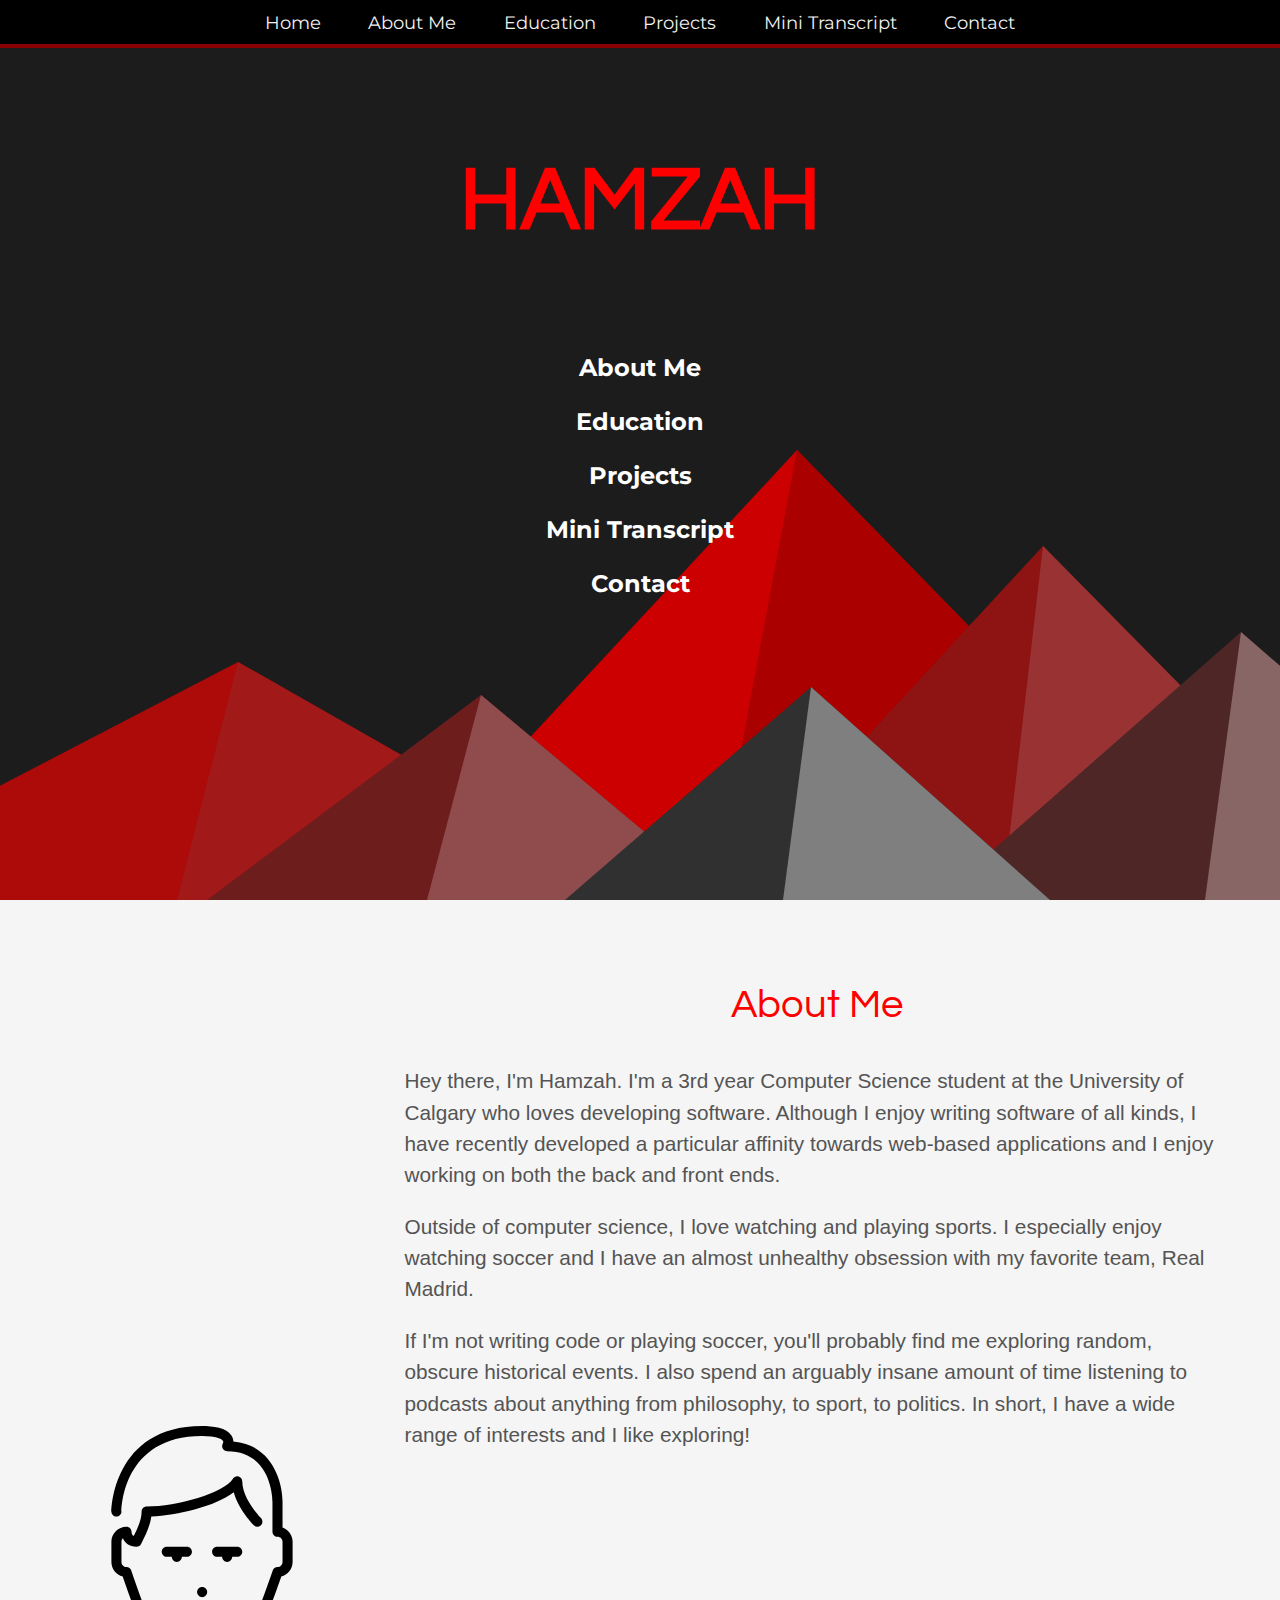
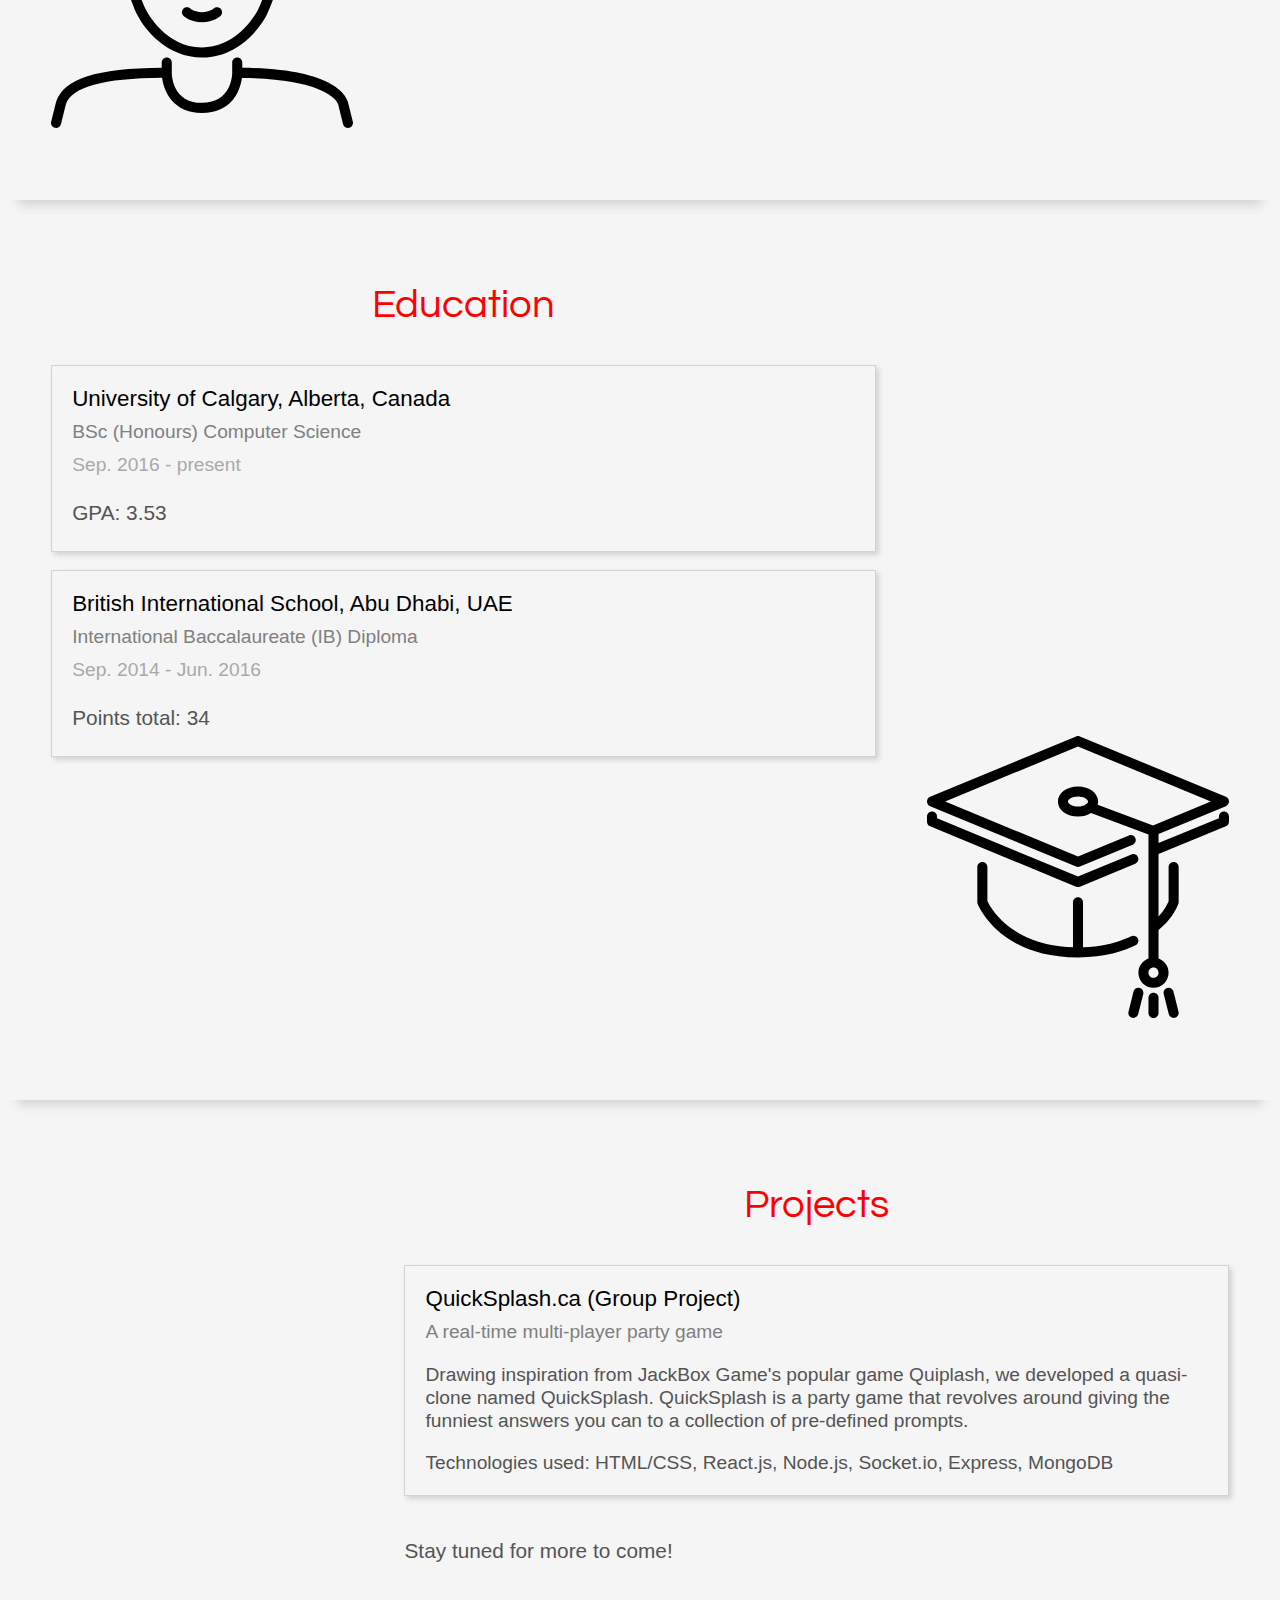
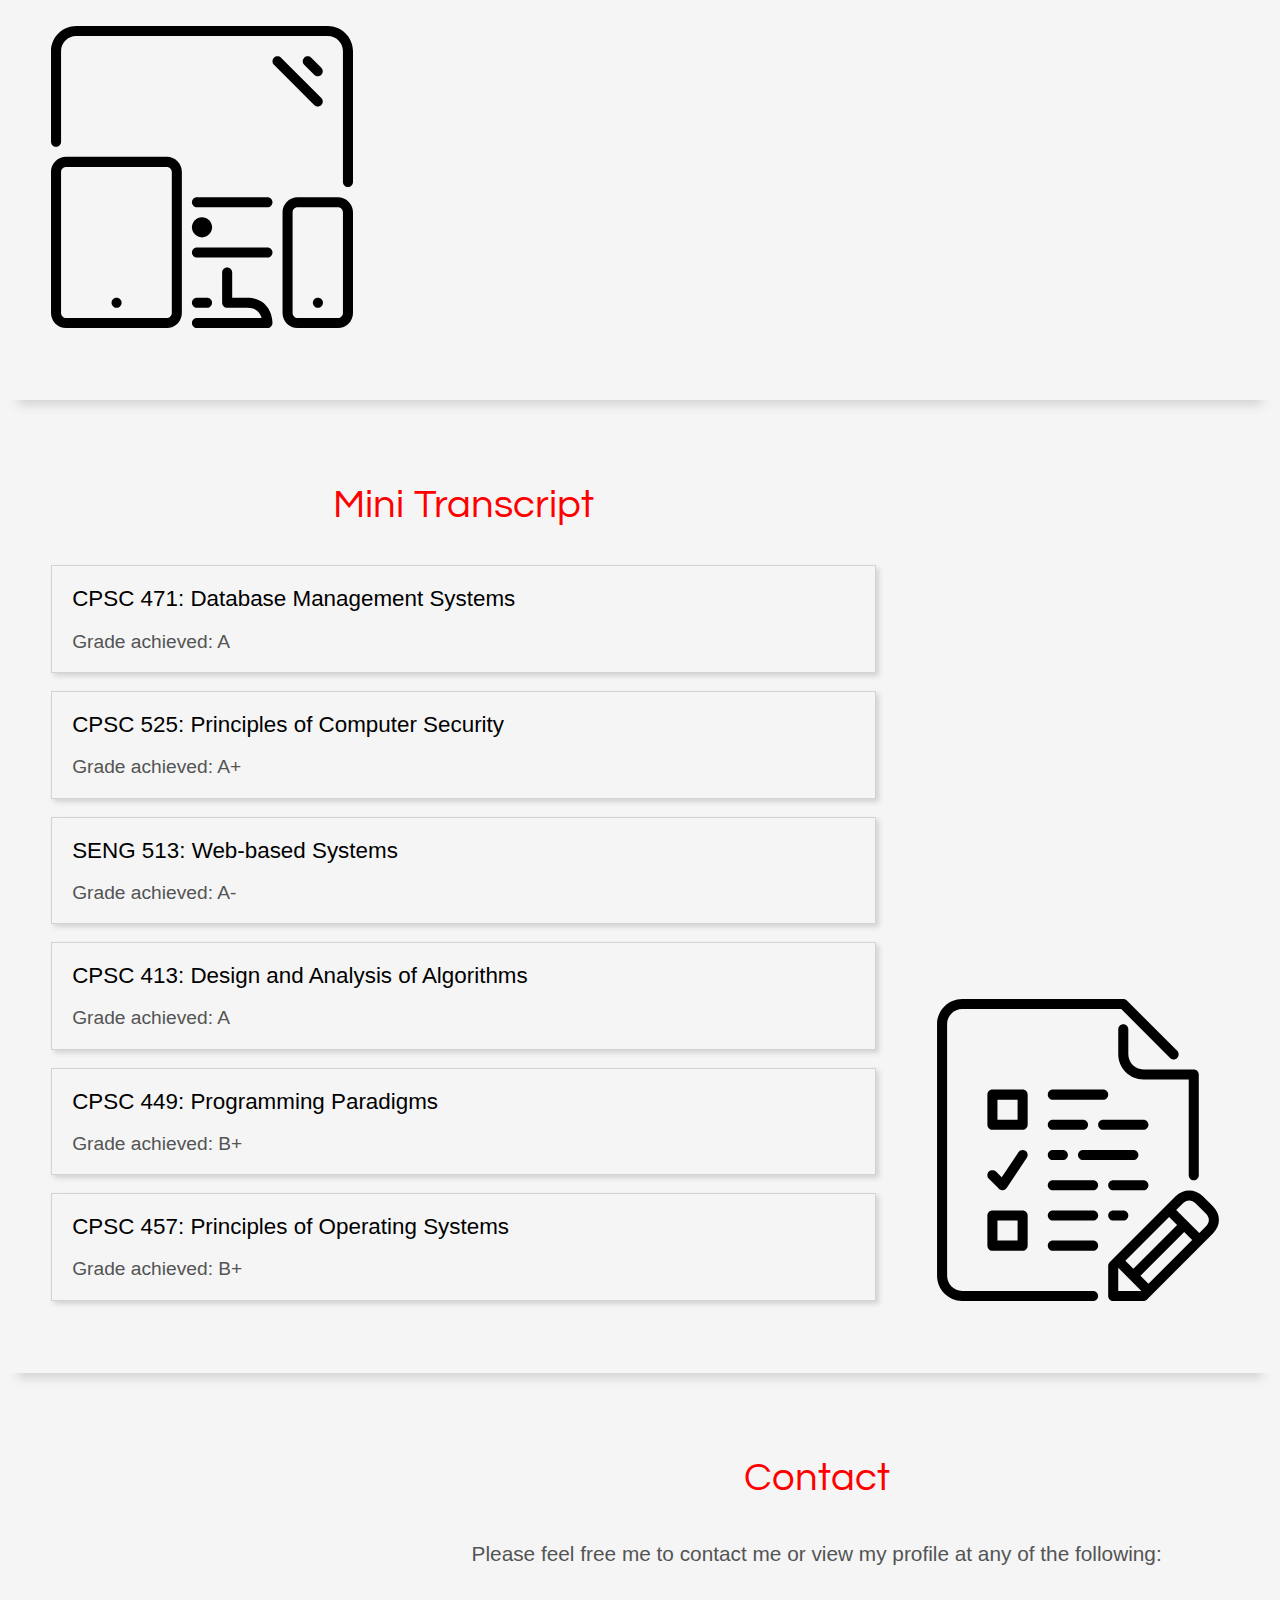
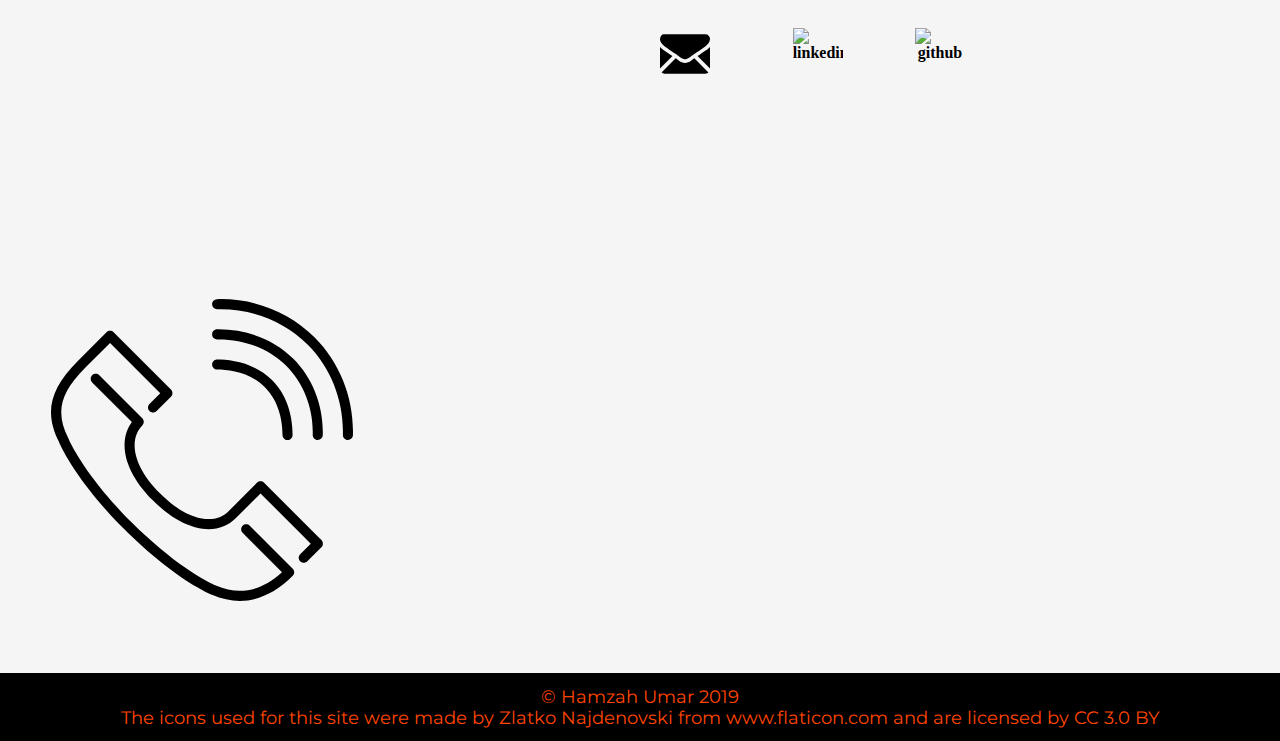
==== index.html @ dbc78250 "-" ====
<!DOCTYPE html>
<html lang="en">

<head>
    <title>Hamzah</title>
    <link rel="shortcut icon" type="image/x-icon" href="assets/images/favicon.ico">
    <link rel="stylesheet" href="styles/main.css">
    <link rel="stylesheet" href="https://cdnjs.cloudflare.com/ajax/libs/font-awesome/4.7.0/css/font-awesome.min.css">
    <script src="https://ajax.googleapis.com/ajax/libs/jquery/3.4.0/jquery.min.js"></script>
    <link href="https://fonts.googleapis.com/css?family=Questrial&display=swap" rel="stylesheet">
    <link href="https://fonts.googleapis.com/css?family=Montserrat&display=swap" rel="stylesheet">
    <meta name="viewport" content="width=device-width, initial-scale=1">
</head>

<body>
    <div id="navbar-container">
        <div class="navbar" id="main-navbar">
            <a href="#home">Home</a>
            <a href="#about">About Me</a>
            <a href="#education">Education</a>
            <a href="#projects">Projects</a>
            <a href="#transcript">Mini Transcript</a>
            <a href="#contact">Contact</a>
            <a href="javascript:void(0);" id="burgerIcon" onclick="expandNavbar('main-navbar')">
                <i class="fa fa-bars"></i>
            </a>
        </div>
    </div>
    <script>
        function expandNavbar(aNavbar) {
            let x = document.getElementById(aNavbar);
            if (x.className === "navbar") {
                x.className += " responsive";
            }
            else {
                x.className = "navbar";
            }
        }
    </script>
    <div id="home">
        <div id="homeItems">
            <h1>HAMZAH</h1>
            <div id="menu">
                <a href="#about">About Me</a>
                <a href="#education">Education</a>
                <a href="#projects">Projects</a>
                <a href="#transcript">Mini Transcript</a>
                <a href="#contact">Contact</a>
            </div>
        </div>
    </div>
    <div id="main">
        <div class="row even" id="about">
            <div class="row-object image" id="about-image">
                <img src="assets/images/about.svg" alt="about">
            </div>
            <div class="row-object right">
                <h2>About Me</h2>
                <p>Hey there, I'm Hamzah. I'm a 3rd year Computer Science student at the University of Calgary who loves
                    developing software. Although I enjoy writing software of all kinds, I have recently developed a
                    particular affinity towards web-based applications and I enjoy working on both the back and front
                    ends.
                </p>
                <p>
                    Outside of computer science, I love watching and playing sports. I especially enjoy watching soccer
                    and I have an almost unhealthy obsession with my favorite team, Real Madrid.
                </p>
                <p>
                    If I'm not writing code or playing soccer, you'll probably find me exploring random, obscure
                    historical events. I also spend an arguably insane amount of time listening to podcasts about
                    anything from philosophy, to sport, to politics. In short, I have a wide range of interests and I
                    like exploring!
                </p>
            </div>
        </div>
        <div class="row odd" id="education">
            <div class="row-object left">
                <h2>Education</h2>
                <div class="box">
                    <h3>University of Calgary, Alberta, Canada</h3>
                    <h4>BSc (Honours) Computer Science</h4>
                    <h5>Sep. 2016 - present</h5>
                    <p>
                        GPA: 3.53
                    </p>
                </div>
                <br>
                <div class="box">
                    <h3>British International School, Abu Dhabi, UAE</h3>
                    <h4>International Baccalaureate (IB) Diploma</h4>
                    <h5>Sep. 2014 - Jun. 2016</h5>
                    <p>
                        Points total: 34
                    </p>
                </div>
            </div>
            <div class="row-object image" id="education-image">
                <img src="assets/images/education.svg" alt="education">
            </div>
        </div>
        <div class="row even" id="projects">
            <div class="row-object image" id="projects-image">
                <img src="assets/images/projects.svg" alt="projects">
            </div>
            <div class="row-object right">
                <h2>Projects</h2>
                <div class="box">
                    <h3><a href="http://www.quicksplash.ca" target="_blank">QuickSplash.ca</a> (Group Project)</h3>
                    <h4>A real-time multi-player party game</h4>
                    <p>
                        Drawing inspiration from JackBox Game's popular game Quiplash, we developed a quasi-clone
                        named QuickSplash. QuickSplash is a party game that revolves around giving the funniest
                        answers you can to a collection of pre-defined prompts.
                    </p>
                    <p>
                        Technologies used: HTML/CSS, React.js, Node.js, Socket.io, Express, MongoDB
                    </p>
                </div>
                <br>
                <p>Stay tuned for more to come!</p>
            </div>
        </div>
        <div class="row odd" id="transcript">
            <div class="row-object left">
                <h2>Mini Transcript</h2>
                <div class="box">
                    <h3>CPSC 471: Database Management Systems</h3>
                    <p>Grade achieved: A</p>
                </div>
                <br>
                <div class="box">
                    <h3>CPSC 525: Principles of Computer Security</h3>
                    <p>Grade achieved: A+</p>
                </div>
                <br>
                <div class="box">
                    <h3>SENG 513: Web-based Systems</h3>
                    <p>Grade achieved: A-</p>
                </div>
                <br>
                <div class="box">
                    <h3>CPSC 413: Design and Analysis of Algorithms</h3>
                    <p>Grade achieved: A</p>
                </div>
                <br>
                <div class="box">
                    <h3>CPSC 449: Programming Paradigms</h3>
                    <p>Grade achieved: B+</p>
                </div>
                <br>
                <div class="box">
                    <h3>CPSC 457: Principles of Operating Systems</h3>
                    <p>Grade achieved: B+</p>
                </div>
            </div>
            <div class="row-object image" id="courses-image">
                <img src="assets/images/courses.svg" alt="courses">
            </div>
        </div>
        <div class="row even" id="contact">
            <div class="row-object image" id="contact-image">
                <img src="assets/images/contact.svg" alt="contact">
            </div>
            <div class="row-object right">
                <h2>Contact</h2>
                <p style="text-align: center">
                    Please feel free me to contact me or view my profile at any of the following:
                </p>
                <br>
                <table>
                    <tr>
                        <th>
                            <a href="mailto:hamzah.umar@ucalgary.ca" target="_blank">
                                <img style="top:18px;" src="assets/images/email-icon.svg" alt="email">
                            </a>
                        </th>
                        <th>
                            <a href="https://www.linkedin.com/in/hamzah-umar-68b738188" target="_blank">
                                <img style="left:5px;" src="assets/images/linkedin-icon.svg" alt="linkedin">
                            </a>
                        </th>
                        <th>
                            <a href="https://github.com/hamzahumar" target="_blank">
                                <img src="assets/images/github-icon.svg" alt="github">
                            </a>
                        </th>
                    </tr>
                </table>
            </div>
        </div>
    </div>
    <div id="footer">
        &copy Hamzah Umar 2019
        <div>
            The icons used for this site were made by <a href="https://www.flaticon.com/authors/zlatko-najdenovski" target="_blank">Zlatko Najdenovski</a>
            from <a href="https://www.flaticon.com/" target="_blank">www.flaticon.com</a>
            and are licensed by <a href="http://creativecommons.org/licenses/by/3.0/" target="_blank">CC 3.0 BY</a></div>
    </div>
</body>

</html>
---- styles/main.css ----
* {
    -moz-box-sizing: border-box;
    -webkit-box-sizing: border-box;
    box-sizing: border-box;
}

html {
    scroll-behavior: smooth;
}

body {
    margin: 0 auto;
    background-color: whitesmoke;
}

h1 {
    color: red;
    text-align: center;
    font: 5.5em Questrial;
    font-weight: bold;
    padding-bottom: 4vh;
}

h2 {
    color: red;
    text-align: center;
    font: 2.5em Questrial;
    line-height: 0;
    padding-bottom: 3vh;
}

h3 {
    font: 1.4em Arial;
    margin-bottom: 1vh;
    margin-top: 0;
}

h4 {
    color: gray;
    font: 1.2em Arial;
    margin-bottom: 1.2vh;
    margin-top: 0;
}

h5 {
    color: darkgray;
    font: 1.2em Arial;
    margin-bottom: 1vh;
    margin-top: 0;
}

p {
    text-align: left;
    font: 1.3em Arial;
    color: #545454;
    line-height: 1.5;
}

li {
    text-align: left;
    font: 1.15em Trebuchet MS;
    line-height: 5vh;
}

a {
    text-decoration: none;
    color: inherit;
}

.quote {
    color: #888888;
    font-family: Times New Roman, Times, serif;
    font-style: italic;
    text-align: center;
    font-size: 2em;
}

#navbar-container {
    position: fixed;
    top: 0;
    text-align: center;
    background-color: black;
    border-bottom: 0.3em solid darkred;
    width: 100%;
}

.navbar {
    background-color: black;
    color: whitesmoke;
    overflow: hidden;
}

.navbar a {
    display: inline-block;
    color: #f2f2f2;
    font: 1.1em Montserrat;
    text-align: center;
    padding: 1.3vh 1.7vw;
    text-decoration: none;
}

.navbar a:hover {
    color: orangered;
}

.navbar #burgerIcon {
    display: none;
}

#main {
    margin: 0 auto;
    max-width: 1500px;
    display: flex;
    flex-flow: column;
}

.row {
    min-height: 100vh;
    display: flex;
    flex-flow: row;
    padding: 8vh 4vw 8vh 4vw;
}

.row:not(:last-child) {
    box-shadow: 0 23px 10px -18px lightgray;
}

#home {
    background-image: url(../assets/images/background.svg);
    background-attachment: fixed;
    background-position: center;
    background-repeat: no-repeat;
    background-size: cover;
    padding: 0 4vw 6.3vh 4vw;
    min-height: 100vh;
    display: flex;
    flex-direction: column;
    justify-content: center;
}

#homeItems {
    padding-bottom: 15vh;
}

#home a {
    font: 1.5em Montserrat;
    font-weight: bold;
    line-height: 6vh;
    color: white;
    display: table;
    margin: 0 auto;
}

#home a:hover {
    color: darkred;
}

#contact .right img {
    display: inline-block;
    position: relative;
    top: 15px;
    height: 50px;
    width: 50px;
    margin-right: 8px;
}

#contact .right img:hover {
    filter: invert(0.6) sepia(4) saturate(17000%) hue-rotate(0deg) opacity(100%);
}

#contact table {
    text-align: center;
    margin: 0 auto;
    width: 30vw;
    min-width: 300px;
    max-width: 400px;
}

#contact {
    text-align: center;
}

.left {
    flex: 1 1 70%;
    /*padding-right: 4vw;*/
    /*background: rgba(200, 0 , 0, 0.2);*/
}

.right {
    flex: 1 1 70%;
    /*padding-left: 4vw;*/
    /*background: rgba(200, 0 , 0, 0.3);*/
}

.image {
    flex: 1 1 30%;
    /*padding-top: 47.5vh;*/
    display: flex;
    flex-direction: column;
    justify-content: flex-end;
    /*background: rgba(200, 0 , 0, 0.4);*/
}

.image img {
    max-height: 36vh;
    min-height: 50px;
}

.even .image {
    padding-right: 4vw;
}

.odd .image {
    padding-left: 4vw;
}

.box {
    padding: 20px 20px 2px 20px;
    border: 1px solid lightgray;
    box-shadow: 3px 3px 5px lightgray;
}

#transcript .box p {
    font-size: 1.2em;
    line-height: 1;
}

#projects .box p {
    font-size: 1.2em;
    line-height: 1.2;
}

.box a:hover {
    color: red;
}

#footer {
    background-color: black;
    margin: 0 auto;
    padding: 13px;
    color: orangered;
    font: 1.1em Montserrat;
    text-align: center;
}

#footer a {
    color: orangered;
}

#footer a:hover{
    color: white;
}

/*MOBILE RESPONSIVENESS*/
@media all and (max-width: 960px) {

    #navbar-container {
        text-align: unset;
    }

    .navbar {
        overflow: hidden;
    }

    .navbar a {
        padding-left: 3vw;
        padding-right: 3vw;
    }

    .navbar a:not(:first-child) {
        display: none;
    }

    .navbar a#burgerIcon {
        float: right;
        display: block;
    }

    .navbar.responsive {
        width: 100%;
        opacity: 0.85;
        position: fixed;
        top: 0;
        border-bottom: 0.3em solid darkred;
    }

    .navbar.responsive a#burgerIcon {
        position: absolute;
        right: 0;
        top: 0;
    }

    .navbar.responsive a {
        float: none;
        display: block;
        text-align: left;
    }

    .row {
        display: flex;
        flex-flow: column;
    }

    .left {
        order: 2;
        padding: 0;
    }

    .right {
        order: 2;
        padding: 0;
    }

    .image {
        order: 1;
        padding: 0;
        max-height: 9vh;
    }

    .even .image {
        padding-right: 0;
    }

    .odd .image {
        padding-left: 0;
    }

    .image img {
        max-height: 10vh;
    }

}

@media all and (max-width: 450px) {

    h1 {
        color: #FF3B3F;
        text-align: center;
        font: 4em Helvetica;
        font-weight: bold;
    }

}
/* */

/*BIGGER COMPUTER SCREEN RESPONSIVENESS*/
@media all and (min-width: 2304px) {

    #main {
        max-width: 1800px;
    }

}

@media all and (min-width: 2560px) {

    #main {
        max-width: 2000px;
    }

}

@media all and (min-width: 2880px) {

    #main {
        max-width: 2250px;
    }

}

@media all and (min-width: 3000px) {

    #main {
        max-width: 2344px;
    }

}

@media all and (min-width: 3200px) {

    #main {
        max-width: 2500px;
    }

}

@media all and (min-width: 3840px) {

    #main {
        max-width: 3000px;
    }

}
/* */
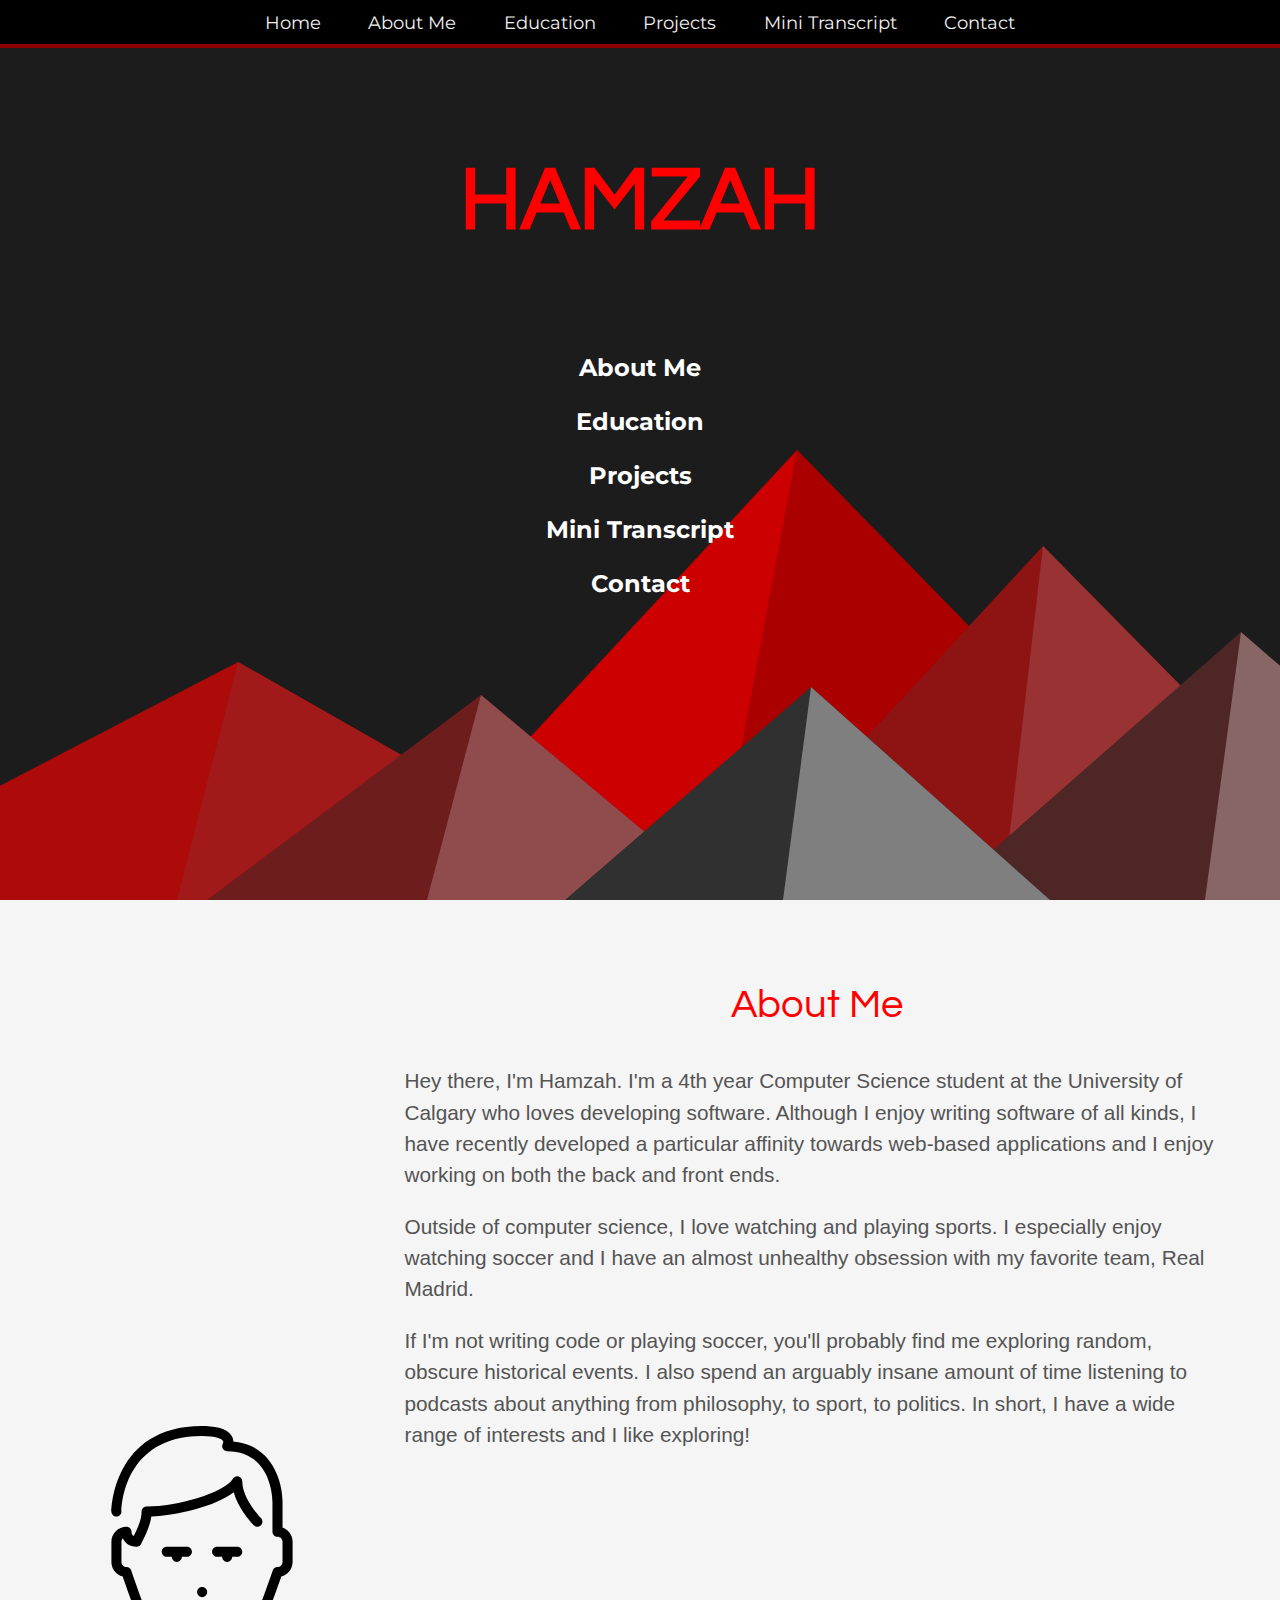
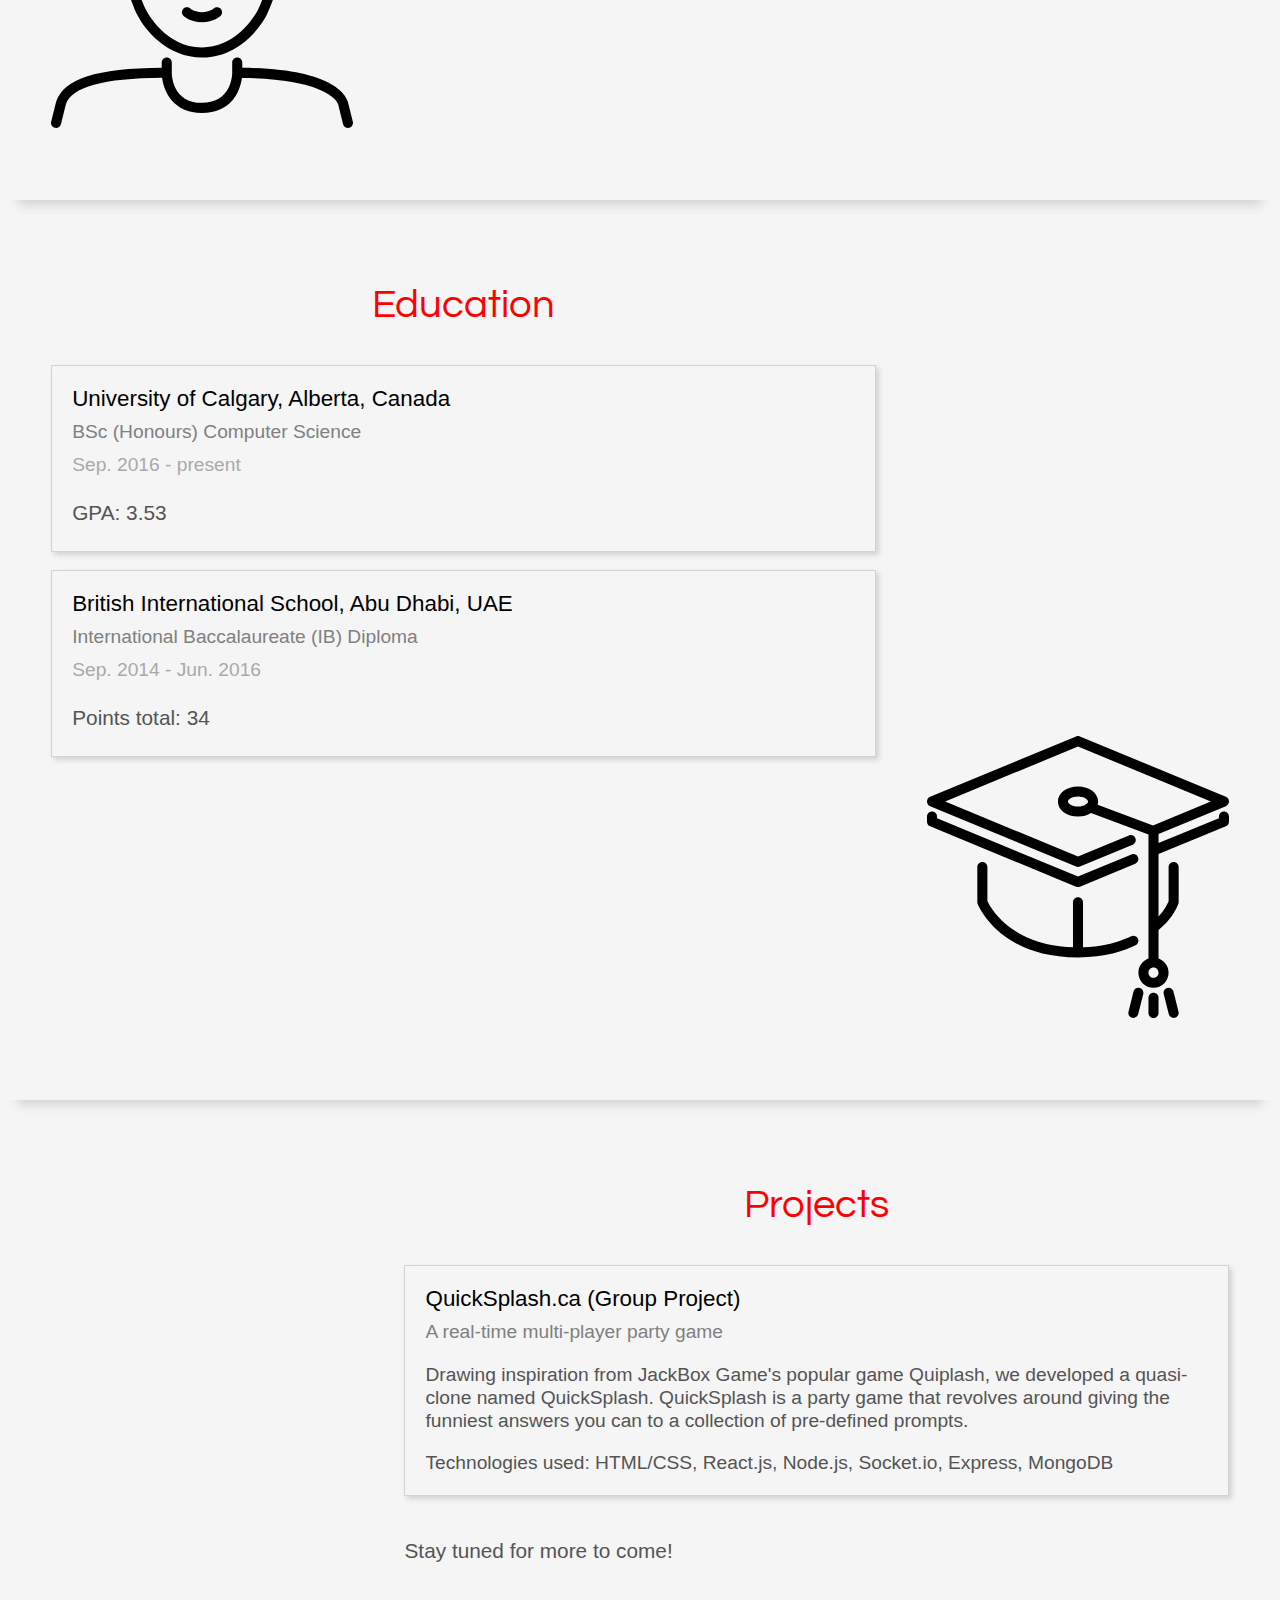
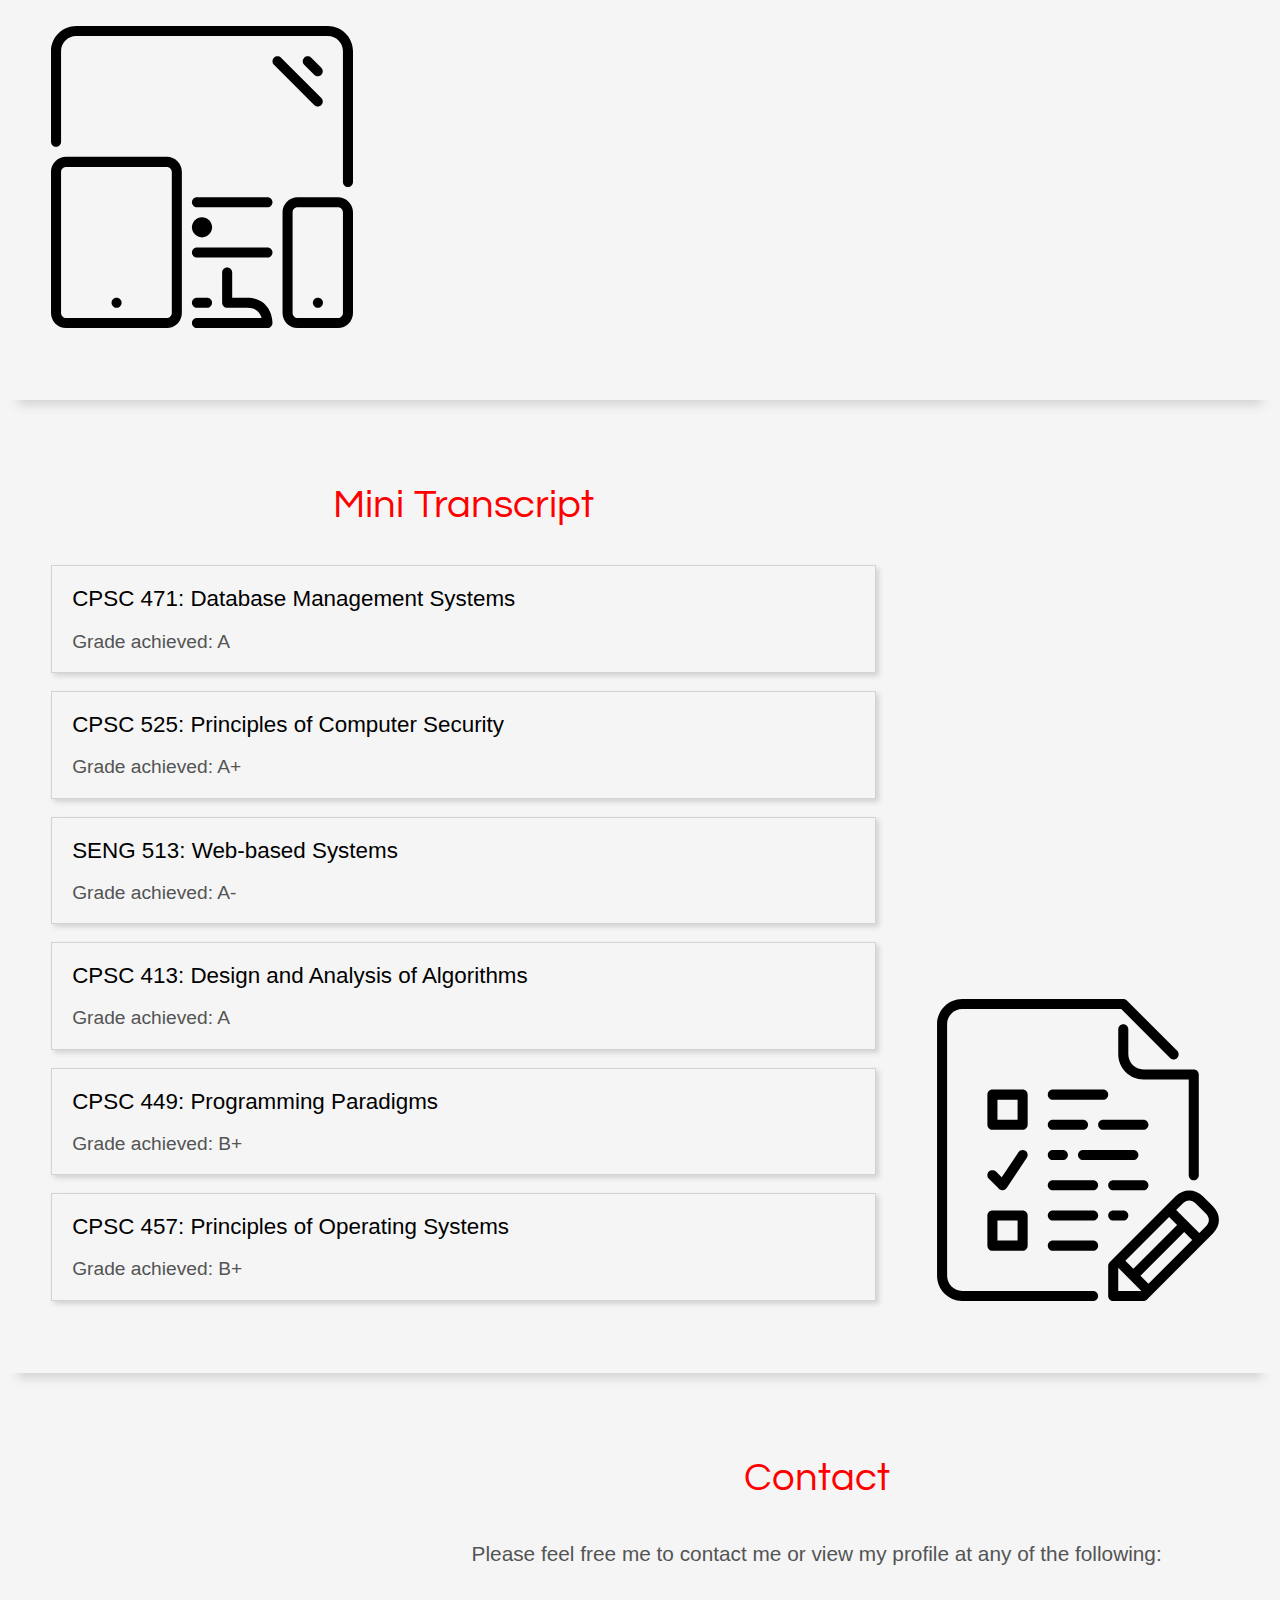
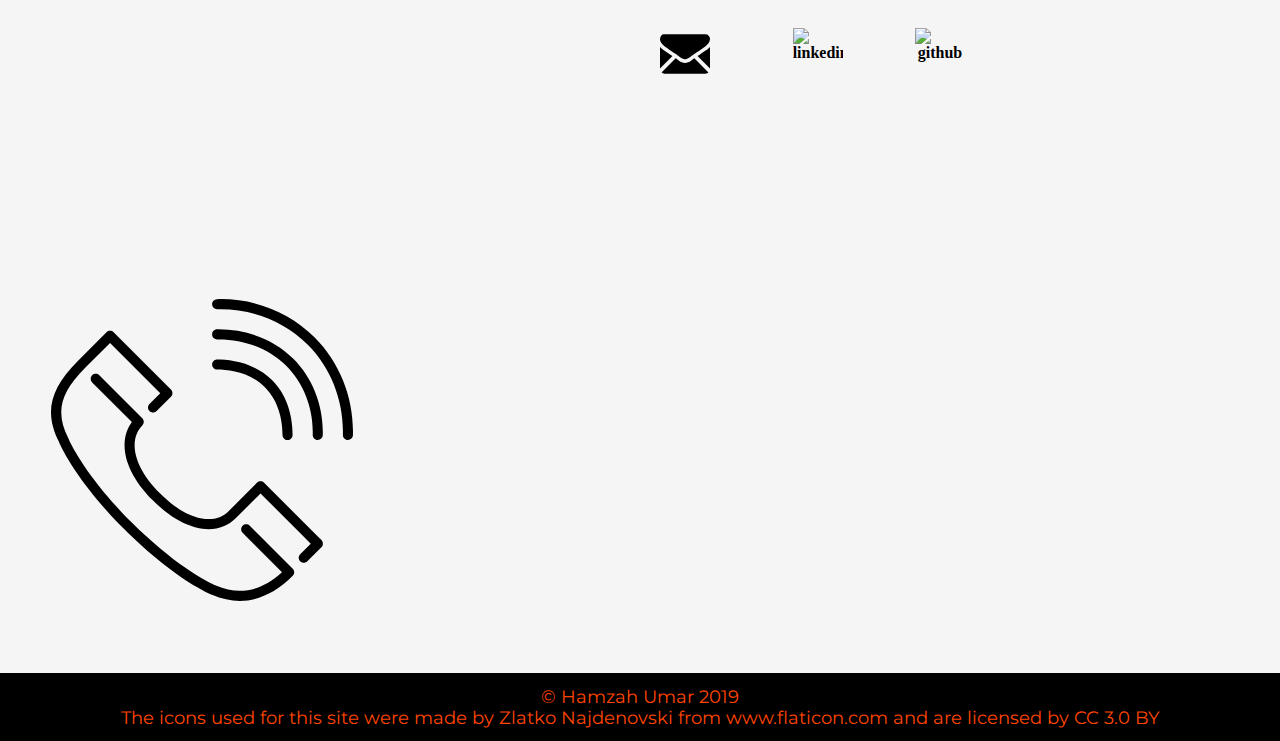
==== commit c2ef320a: "Updated current year of degree" ====
--- a/index.html
+++ b/index.html
@@ -56,7 +56,7 @@
             </div>
             <div class="row-object right">
                 <h2>About Me</h2>
-                <p>Hey there, I'm Hamzah. I'm a 3rd year Computer Science student at the University of Calgary who loves
+                <p>Hey there, I'm Hamzah. I'm a 4th year Computer Science student at the University of Calgary who loves
                     developing software. Although I enjoy writing software of all kinds, I have recently developed a
                     particular affinity towards web-based applications and I enjoy working on both the back and front
                     ends.
@@ -180,7 +180,7 @@
                             </a>
                         </th>
                         <th>
-                            <a href="https://github.com/hamzahumar" target="_blank">
+                            <a href="https://github.com/HamzahX" target="_blank">
                                 <img src="assets/images/github-icon.svg" alt="github">
                             </a>
                         </th>
@@ -198,4 +198,4 @@
     </div>
 </body>
 
-</html>+</html>
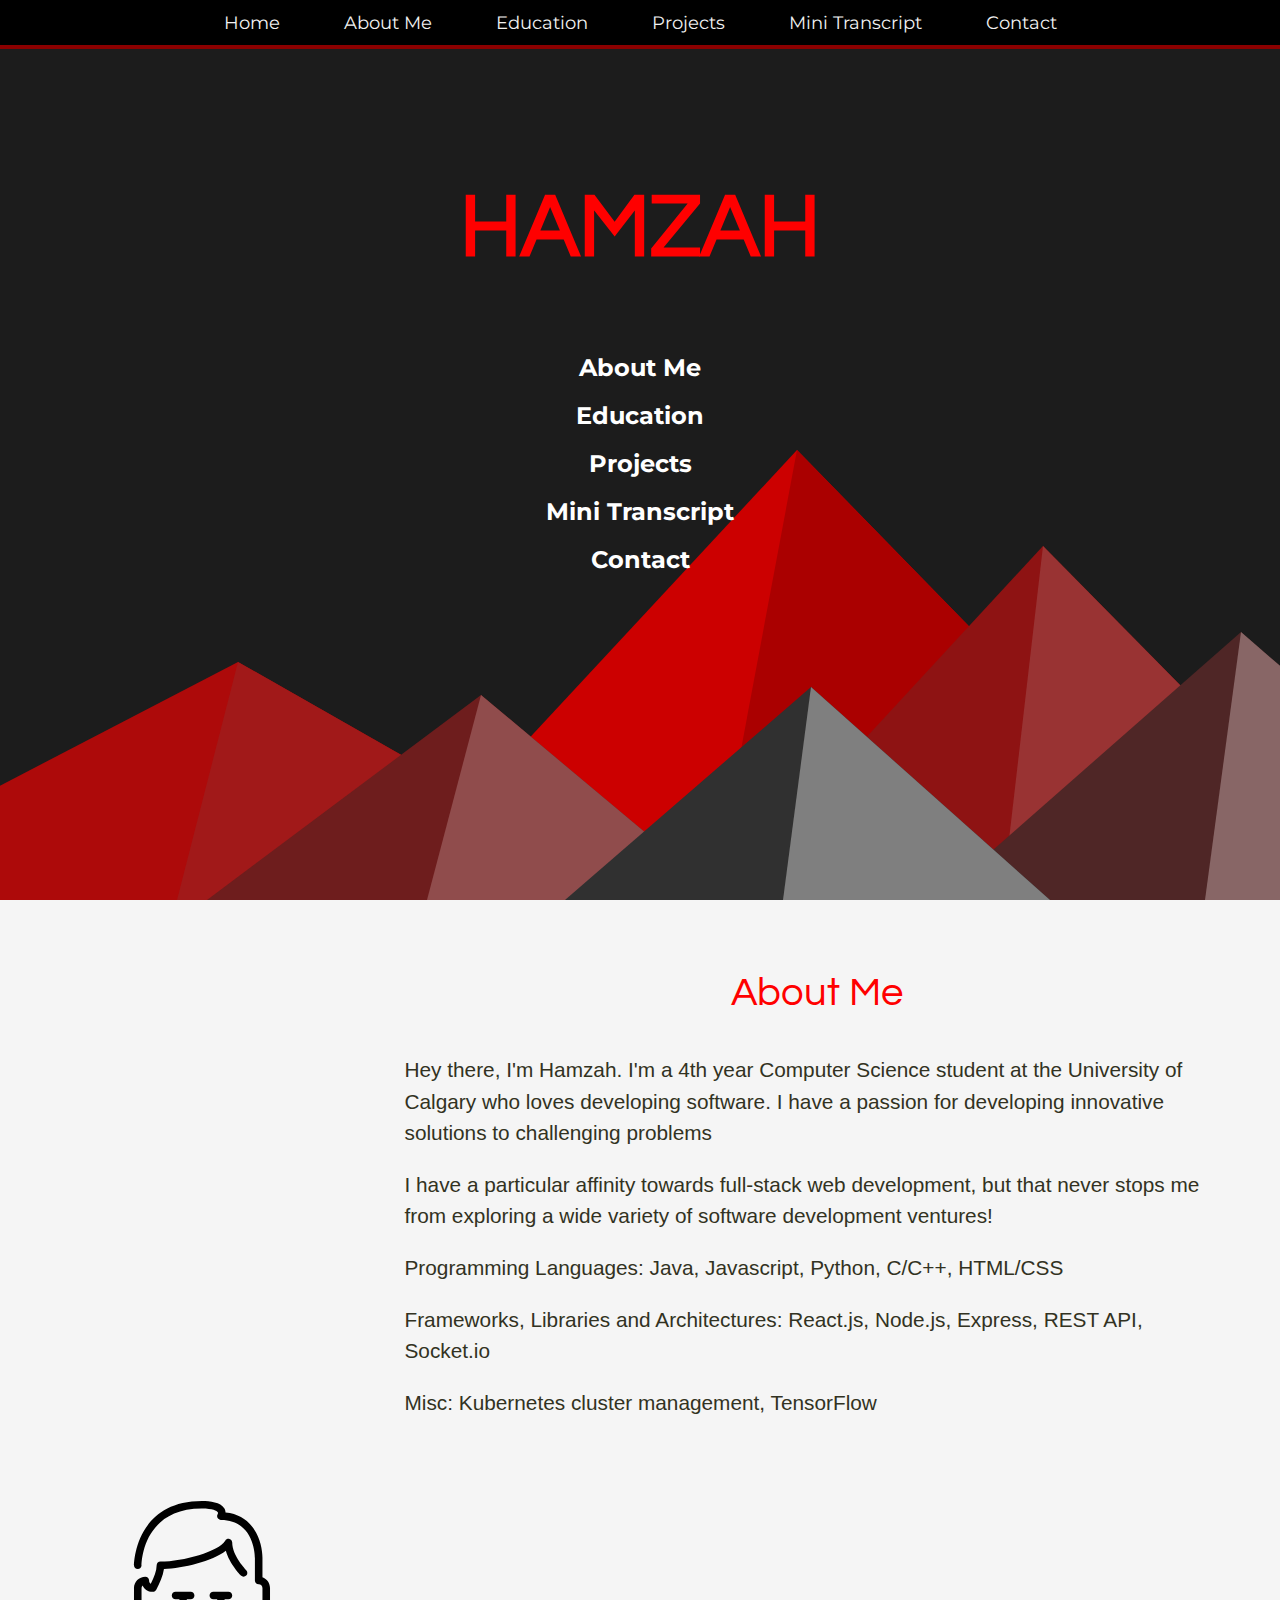
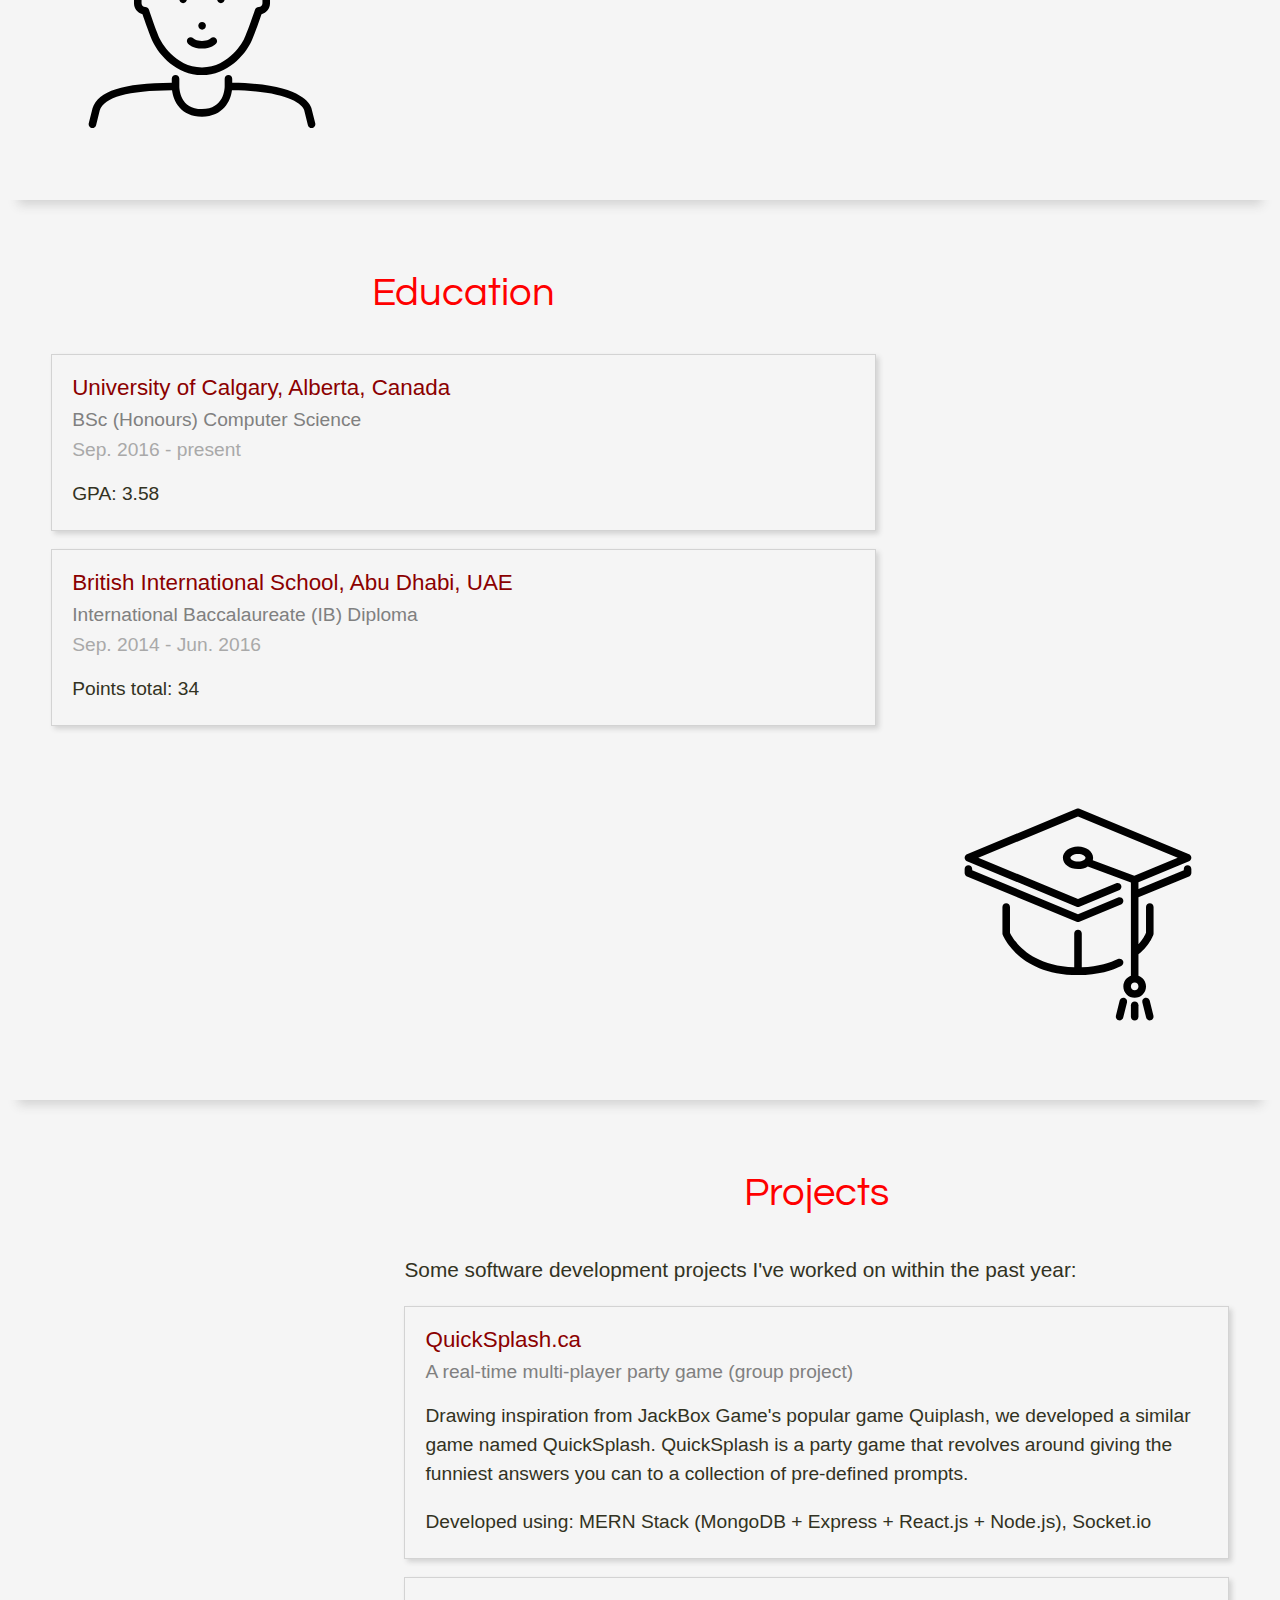
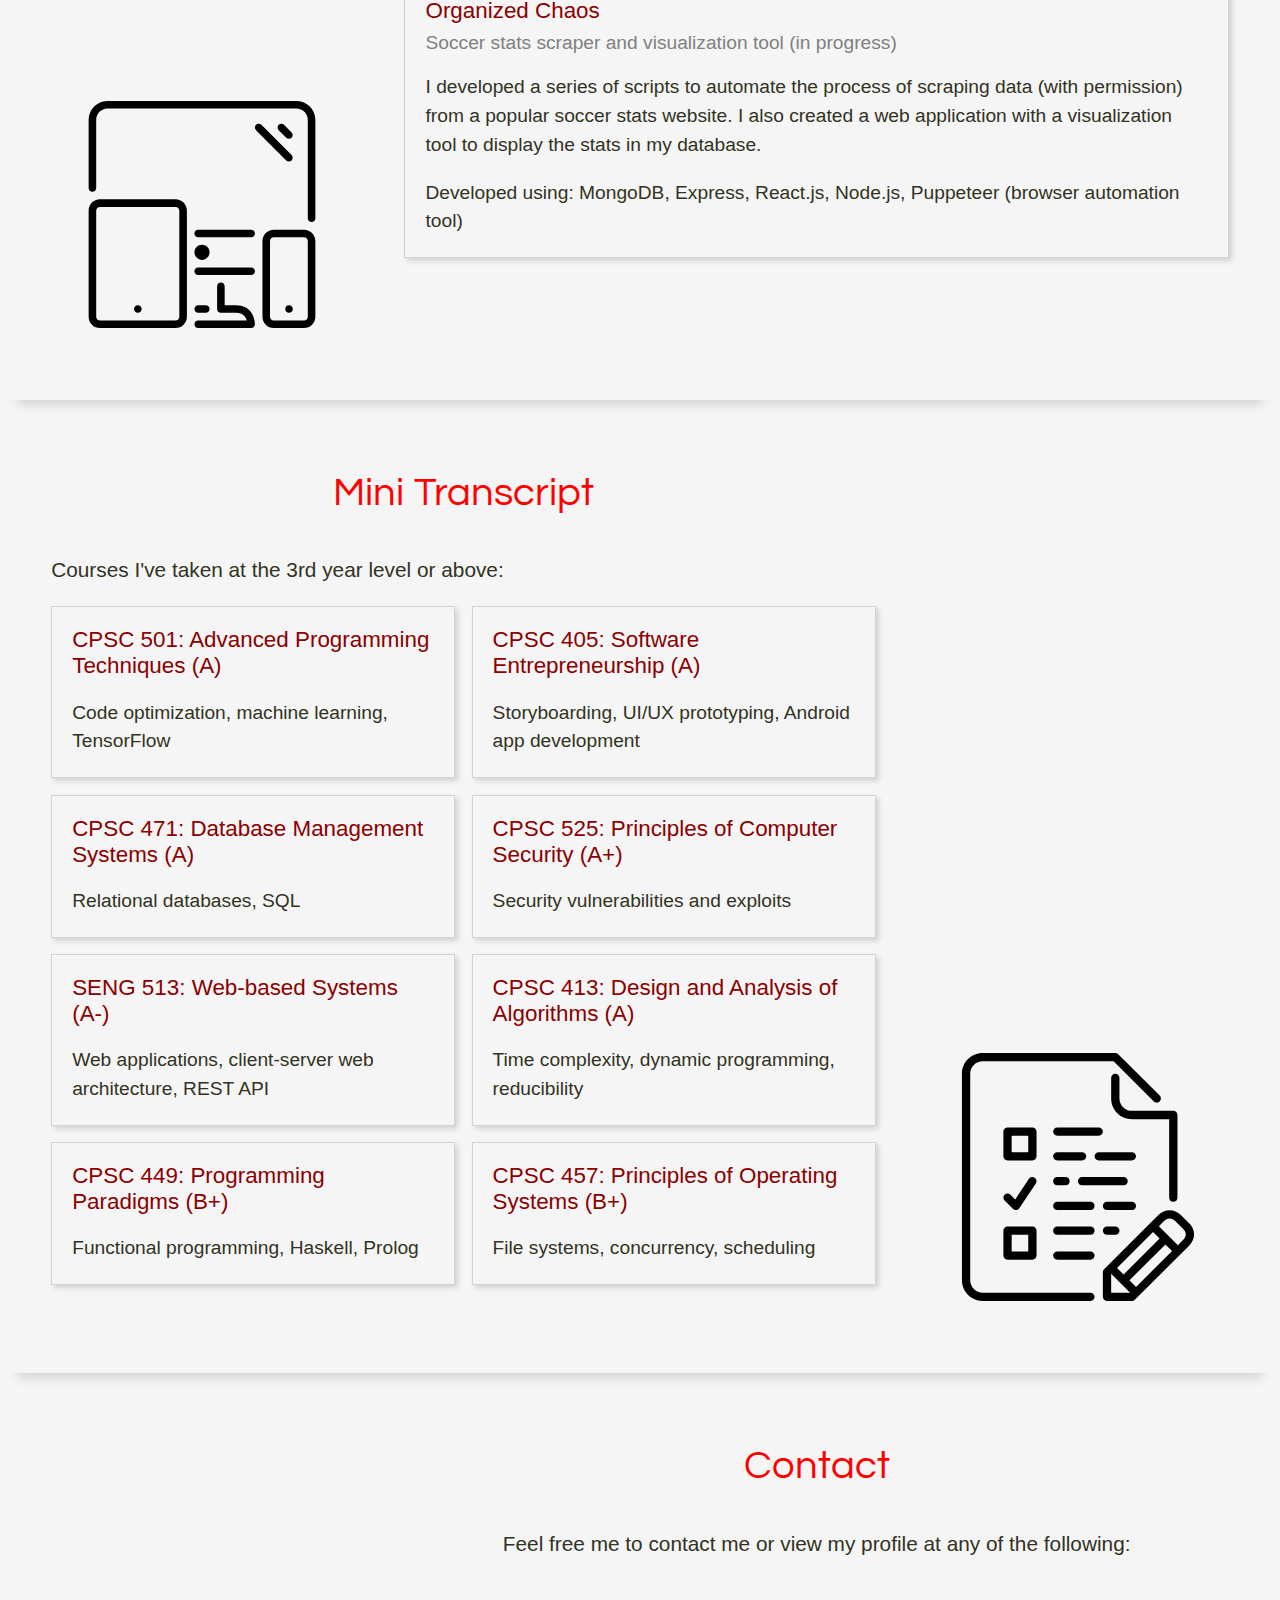
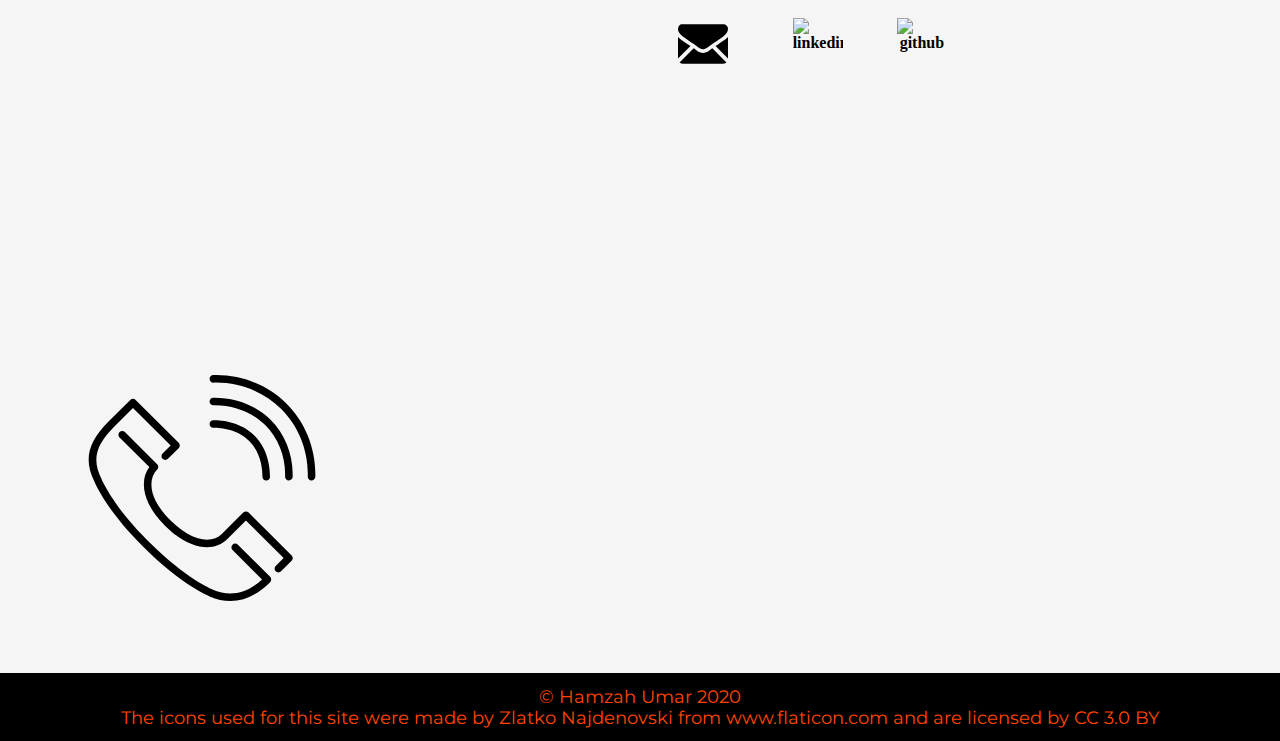
==== commit b31b3647: "Content update + styling" ====
--- a/index.html
+++ b/index.html
@@ -6,7 +6,6 @@
     <link rel="shortcut icon" type="image/x-icon" href="assets/images/favicon.ico">
     <link rel="stylesheet" href="styles/main.css">
     <link rel="stylesheet" href="https://cdnjs.cloudflare.com/ajax/libs/font-awesome/4.7.0/css/font-awesome.min.css">
-    <script src="https://ajax.googleapis.com/ajax/libs/jquery/3.4.0/jquery.min.js"></script>
     <link href="https://fonts.googleapis.com/css?family=Questrial&display=swap" rel="stylesheet">
     <link href="https://fonts.googleapis.com/css?family=Montserrat&display=swap" rel="stylesheet">
     <meta name="viewport" content="width=device-width, initial-scale=1">
@@ -26,17 +25,6 @@
             </a>
         </div>
     </div>
-    <script>
-        function expandNavbar(aNavbar) {
-            let x = document.getElementById(aNavbar);
-            if (x.className === "navbar") {
-                x.className += " responsive";
-            }
-            else {
-                x.className = "navbar";
-            }
-        }
-    </script>
     <div id="home">
         <div id="homeItems">
             <h1>HAMZAH</h1>
@@ -57,19 +45,20 @@
             <div class="row-object right">
                 <h2>About Me</h2>
                 <p>Hey there, I'm Hamzah. I'm a 4th year Computer Science student at the University of Calgary who loves
-                    developing software. Although I enjoy writing software of all kinds, I have recently developed a
-                    particular affinity towards web-based applications and I enjoy working on both the back and front
-                    ends.
-                </p>
-                <p>
-                    Outside of computer science, I love watching and playing sports. I especially enjoy watching soccer
-                    and I have an almost unhealthy obsession with my favorite team, Real Madrid.
-                </p>
-                <p>
-                    If I'm not writing code or playing soccer, you'll probably find me exploring random, obscure
-                    historical events. I also spend an arguably insane amount of time listening to podcasts about
-                    anything from philosophy, to sport, to politics. In short, I have a wide range of interests and I
-                    like exploring!
+                    developing software. I have a passion for developing innovative solutions to challenging problems
+                </p>
+                <p>
+                    I have a particular affinity towards full-stack web development, but that never
+                    stops me from exploring a wide variety of software development ventures!
+                </p>
+                <p>
+                    Programming Languages: Java, Javascript, Python, C/C++, HTML/CSS
+                </p>
+                <p>
+                    Frameworks, Libraries and Architectures: React.js, Node.js, Express, REST API, Socket.io
+                </p>
+                <p>
+                    Misc: Kubernetes cluster management, TensorFlow
                 </p>
             </div>
         </div>
@@ -81,7 +70,7 @@
                     <h4>BSc (Honours) Computer Science</h4>
                     <h5>Sep. 2016 - present</h5>
                     <p>
-                        GPA: 3.53
+                        GPA: 3.58
                     </p>
                 </div>
                 <br>
@@ -104,53 +93,72 @@
             </div>
             <div class="row-object right">
                 <h2>Projects</h2>
-                <div class="box">
-                    <h3><a href="http://www.quicksplash.ca" target="_blank">QuickSplash.ca</a> (Group Project)</h3>
-                    <h4>A real-time multi-player party game</h4>
-                    <p>
-                        Drawing inspiration from JackBox Game's popular game Quiplash, we developed a quasi-clone
+                <p>Some software development projects I've worked on within the past year:</p>
+                <div class="box">
+                    <h3><a href="http://www.quicksplash.ca" target="_blank">QuickSplash.ca</a></h3>
+                    <h4>A real-time multi-player party game (group project)</h4>
+                    <p>
+                        Drawing inspiration from JackBox Game's popular game Quiplash, we developed a similar game
                         named QuickSplash. QuickSplash is a party game that revolves around giving the funniest
                         answers you can to a collection of pre-defined prompts.
                     </p>
                     <p>
-                        Technologies used: HTML/CSS, React.js, Node.js, Socket.io, Express, MongoDB
-                    </p>
-                </div>
-                <br>
-                <p>Stay tuned for more to come!</p>
+                        Developed using: MERN Stack (MongoDB + Express + React.js + Node.js), Socket.io
+                    </p>
+                </div>
+                <br>
+                <div class="box">
+                    <h3><a href="http://organizedchaos.herokuapp.com" target="_blank">Organized Chaos</a></h3>
+                    <h4>Soccer stats scraper and visualization tool (in progress)</h4>
+                    <p>
+                        I developed a series of scripts to automate the process of scraping data (with permission)
+                        from a popular soccer stats website. I also created a web application with a visualization tool
+                        to display the stats in my database.
+                    </p>
+                    <p>
+                        Developed using: MongoDB, Express, React.js, Node.js, Puppeteer (browser automation tool)
+                    </p>
+                </div>
+                <br>
             </div>
         </div>
         <div class="row odd" id="transcript">
             <div class="row-object left">
                 <h2>Mini Transcript</h2>
-                <div class="box">
-                    <h3>CPSC 471: Database Management Systems</h3>
-                    <p>Grade achieved: A</p>
-                </div>
-                <br>
-                <div class="box">
-                    <h3>CPSC 525: Principles of Computer Security</h3>
-                    <p>Grade achieved: A+</p>
-                </div>
-                <br>
-                <div class="box">
-                    <h3>SENG 513: Web-based Systems</h3>
-                    <p>Grade achieved: A-</p>
-                </div>
-                <br>
-                <div class="box">
-                    <h3>CPSC 413: Design and Analysis of Algorithms</h3>
-                    <p>Grade achieved: A</p>
-                </div>
-                <br>
-                <div class="box">
-                    <h3>CPSC 449: Programming Paradigms</h3>
-                    <p>Grade achieved: B+</p>
-                </div>
-                <br>
-                <div class="box">
-                    <h3>CPSC 457: Principles of Operating Systems</h3>
-                    <p>Grade achieved: B+</p>
+                <p>Courses I've taken at the 3rd year level or above:</p>
+                <div id="transcript-items">
+                    <div class="box">
+                        <h3>CPSC 501: Advanced Programming Techniques (A)</h3>
+                        <p>Code optimization, machine learning, TensorFlow</p>
+                    </div>
+                    <div class="box">
+                        <h3>CPSC 405: Software Entrepreneurship (A)</h3>
+                        <p>Storyboarding, UI/UX prototyping, Android app development</p>
+                    </div>
+                    <div class="box">
+                        <h3>CPSC 471: Database Management Systems (A)</h3>
+                        <p>Relational databases, SQL</p>
+                    </div>
+                    <div class="box">
+                        <h3>CPSC 525: Principles of Computer Security (A+)</h3>
+                        <p>Security vulnerabilities and exploits</p>
+                    </div>
+                    <div class="box">
+                        <h3>SENG 513: Web-based Systems (A-)</h3>
+                        <p>Web applications, client-server web architecture, REST API</p>
+                    </div>
+                    <div class="box">
+                        <h3>CPSC 413: Design and Analysis of Algorithms (A)</h3>
+                        <p>Time complexity, dynamic programming, reducibility</p>
+                    </div>
+                    <div class="box">
+                        <h3>CPSC 449: Programming Paradigms (B+)</h3>
+                        <p>Functional programming, Haskell, Prolog</p>
+                    </div>
+                    <div class="box">
+                        <h3>CPSC 457: Principles of Operating Systems (B+)</h3>
+                        <p>File systems, concurrency, scheduling</p>
+                    </div>
                 </div>
             </div>
             <div class="row-object image" id="courses-image">
@@ -164,24 +172,24 @@
             <div class="row-object right">
                 <h2>Contact</h2>
                 <p style="text-align: center">
-                    Please feel free me to contact me or view my profile at any of the following:
+                    Feel free me to contact me or view my profile at any of the following:
                 </p>
                 <br>
                 <table>
                     <tr>
                         <th>
                             <a href="mailto:hamzah.umar@ucalgary.ca" target="_blank">
-                                <img style="top:18px;" src="assets/images/email-icon.svg" alt="email">
+                                <img class="contact-icon" style="top:18px;" src="assets/images/email-icon.svg" alt="email">
                             </a>
                         </th>
                         <th>
                             <a href="https://www.linkedin.com/in/hamzah-umar-68b738188" target="_blank">
-                                <img style="left:5px;" src="assets/images/linkedin-icon.svg" alt="linkedin">
+                                <img class="contact-icon" style="left:5px;" src="assets/images/linkedin-icon.svg" alt="linkedin">
                             </a>
                         </th>
                         <th>
                             <a href="https://github.com/HamzahX" target="_blank">
-                                <img src="assets/images/github-icon.svg" alt="github">
+                                <img class="contact-icon" src="assets/images/github-icon.svg" alt="github">
                             </a>
                         </th>
                     </tr>
@@ -190,12 +198,14 @@
         </div>
     </div>
     <div id="footer">
-        &copy Hamzah Umar 2019
+        &copy Hamzah Umar 2020
         <div>
             The icons used for this site were made by <a href="https://www.flaticon.com/authors/zlatko-najdenovski" target="_blank">Zlatko Najdenovski</a>
             from <a href="https://www.flaticon.com/" target="_blank">www.flaticon.com</a>
             and are licensed by <a href="http://creativecommons.org/licenses/by/3.0/" target="_blank">CC 3.0 BY</a></div>
     </div>
+    <script src="scripts/script.js"></script>
+    <script src="https://ajax.googleapis.com/ajax/libs/jquery/3.4.0/jquery.min.js"></script>
 </body>
 
 </html>
--- a/styles/main.css
+++ b/styles/main.css
@@ -18,42 +18,43 @@
     text-align: center;
     font: 5.5em Questrial;
     font-weight: bold;
-    padding-bottom: 4vh;
+    padding-bottom: 1%;
 }
 
 h2 {
     color: red;
     text-align: center;
     font: 2.5em Questrial;
-    line-height: 0;
-    padding-bottom: 3vh;
+    margin-top: 0;
+    padding-bottom: 1%;
 }
 
 h3 {
+    color: darkred;
     font: 1.4em Arial;
-    margin-bottom: 1vh;
     margin-top: 0;
+    margin-bottom: 1%;
 }
 
 h4 {
     color: gray;
     font: 1.2em Arial;
-    margin-bottom: 1.2vh;
     margin-top: 0;
+    margin-bottom: 1%;
 }
 
 h5 {
     color: darkgray;
     font: 1.2em Arial;
-    margin-bottom: 1vh;
     margin-top: 0;
+    margin-bottom: 1%;
 }
 
 p {
     text-align: left;
     font: 1.3em Arial;
-    color: #545454;
-    line-height: 1.5;
+    color: #323222;
+    line-height: 150%;
 }
 
 li {
@@ -95,7 +96,7 @@
     color: #f2f2f2;
     font: 1.1em Montserrat;
     text-align: center;
-    padding: 1.3vh 1.7vw;
+    padding: 12px 30px;
     text-decoration: none;
 }
 
@@ -116,6 +117,7 @@
 
 .row {
     min-height: 100vh;
+    height: 100%;
     display: flex;
     flex-flow: row;
     padding: 8vh 4vw 8vh 4vw;
@@ -145,7 +147,7 @@
 #home a {
     font: 1.5em Montserrat;
     font-weight: bold;
-    line-height: 6vh;
+    line-height: 200%;
     color: white;
     display: table;
     margin: 0 auto;
@@ -153,6 +155,68 @@
 
 #home a:hover {
     color: darkred;
+}
+
+.left {
+    flex: 1 1 70%;
+    /*background: rgba(200, 0 , 0, 0.2);*/
+}
+
+.right {
+    flex: 1 1 70%;
+    /*background: rgba(200, 0 , 0, 0.3);*/
+}
+
+.image {
+    flex: 1 1 30%;
+    display: flex;
+    flex-direction: column;
+    justify-content: flex-end;
+    /*background: rgba(200, 0 , 0, 0.4);*/
+}
+
+.image img {
+    max-height: 30%;
+    min-height: 30px;
+}
+
+.even .image {
+    padding-right: 4vw;
+}
+
+.odd .image {
+    padding-left: 4vw;
+}
+
+.box {
+    padding: 20px 20px 2px 20px;
+    border: 1px solid lightgray;
+    box-shadow: 3px 3px 5px lightgray;
+}
+
+.box p {
+    font-size: 1.2em;
+}
+
+.box a:hover {
+    color: red;
+}
+
+#transcript #transcript-items {
+    min-height: 100%;
+    display: grid;
+    border: none;
+    grid-template-columns: 1fr 1fr;
+    grid-auto-rows: minmax(min-content, max-content);
+    grid-column-gap: 2%;
+}
+
+#transcript .box {
+    margin-bottom: 4%;
+}
+
+#contact {
+    text-align: center;
 }
 
 #contact .right img {
@@ -165,73 +229,14 @@
 }
 
 #contact .right img:hover {
-    filter: invert(0.6) sepia(4) saturate(17000%) hue-rotate(0deg) opacity(100%);
+    filter: invert(0.6) sepia(4) saturate(17000%) hue-rotate(40deg) opacity(100%);
 }
 
 #contact table {
     text-align: center;
     margin: 0 auto;
-    width: 30vw;
+    width: 40%;
     min-width: 300px;
-    max-width: 400px;
-}
-
-#contact {
-    text-align: center;
-}
-
-.left {
-    flex: 1 1 70%;
-    /*padding-right: 4vw;*/
-    /*background: rgba(200, 0 , 0, 0.2);*/
-}
-
-.right {
-    flex: 1 1 70%;
-    /*padding-left: 4vw;*/
-    /*background: rgba(200, 0 , 0, 0.3);*/
-}
-
-.image {
-    flex: 1 1 30%;
-    /*padding-top: 47.5vh;*/
-    display: flex;
-    flex-direction: column;
-    justify-content: flex-end;
-    /*background: rgba(200, 0 , 0, 0.4);*/
-}
-
-.image img {
-    max-height: 36vh;
-    min-height: 50px;
-}
-
-.even .image {
-    padding-right: 4vw;
-}
-
-.odd .image {
-    padding-left: 4vw;
-}
-
-.box {
-    padding: 20px 20px 2px 20px;
-    border: 1px solid lightgray;
-    box-shadow: 3px 3px 5px lightgray;
-}
-
-#transcript .box p {
-    font-size: 1.2em;
-    line-height: 1;
-}
-
-#projects .box p {
-    font-size: 1.2em;
-    line-height: 1.2;
-}
-
-.box a:hover {
-    color: red;
 }
 
 #footer {
@@ -243,10 +248,6 @@
     text-align: center;
 }
 
-#footer a {
-    color: orangered;
-}
-
 #footer a:hover{
     color: white;
 }
@@ -329,18 +330,29 @@
         max-height: 10vh;
     }
 
-}
-
-@media all and (max-width: 450px) {
-
-    h1 {
-        color: #FF3B3F;
-        text-align: center;
-        font: 4em Helvetica;
-        font-weight: bold;
-    }
-
-}
+    #transcript #transcript-items {
+        grid-template-columns: 1fr;
+        grid-column-gap: 0;
+    }
+
+}
+
+@media all and (max-width: 960px) and (pointer: none), (max-width: 500px) and (pointer: coarse) {
+    body {font-size: 85%;}
+
+    .contact-icon {
+        max-width: 40%;
+    }
+
+    .image {
+        padding-bottom: 1vh;
+    }
+}
+
+@media all and (max-width: 500px) and (pointer: none), (max-width: 500px) and (pointer: coarse) {
+    body {font-size: 75%;}
+}
+
 /* */
 
 /*BIGGER COMPUTER SCREEN RESPONSIVENESS*/
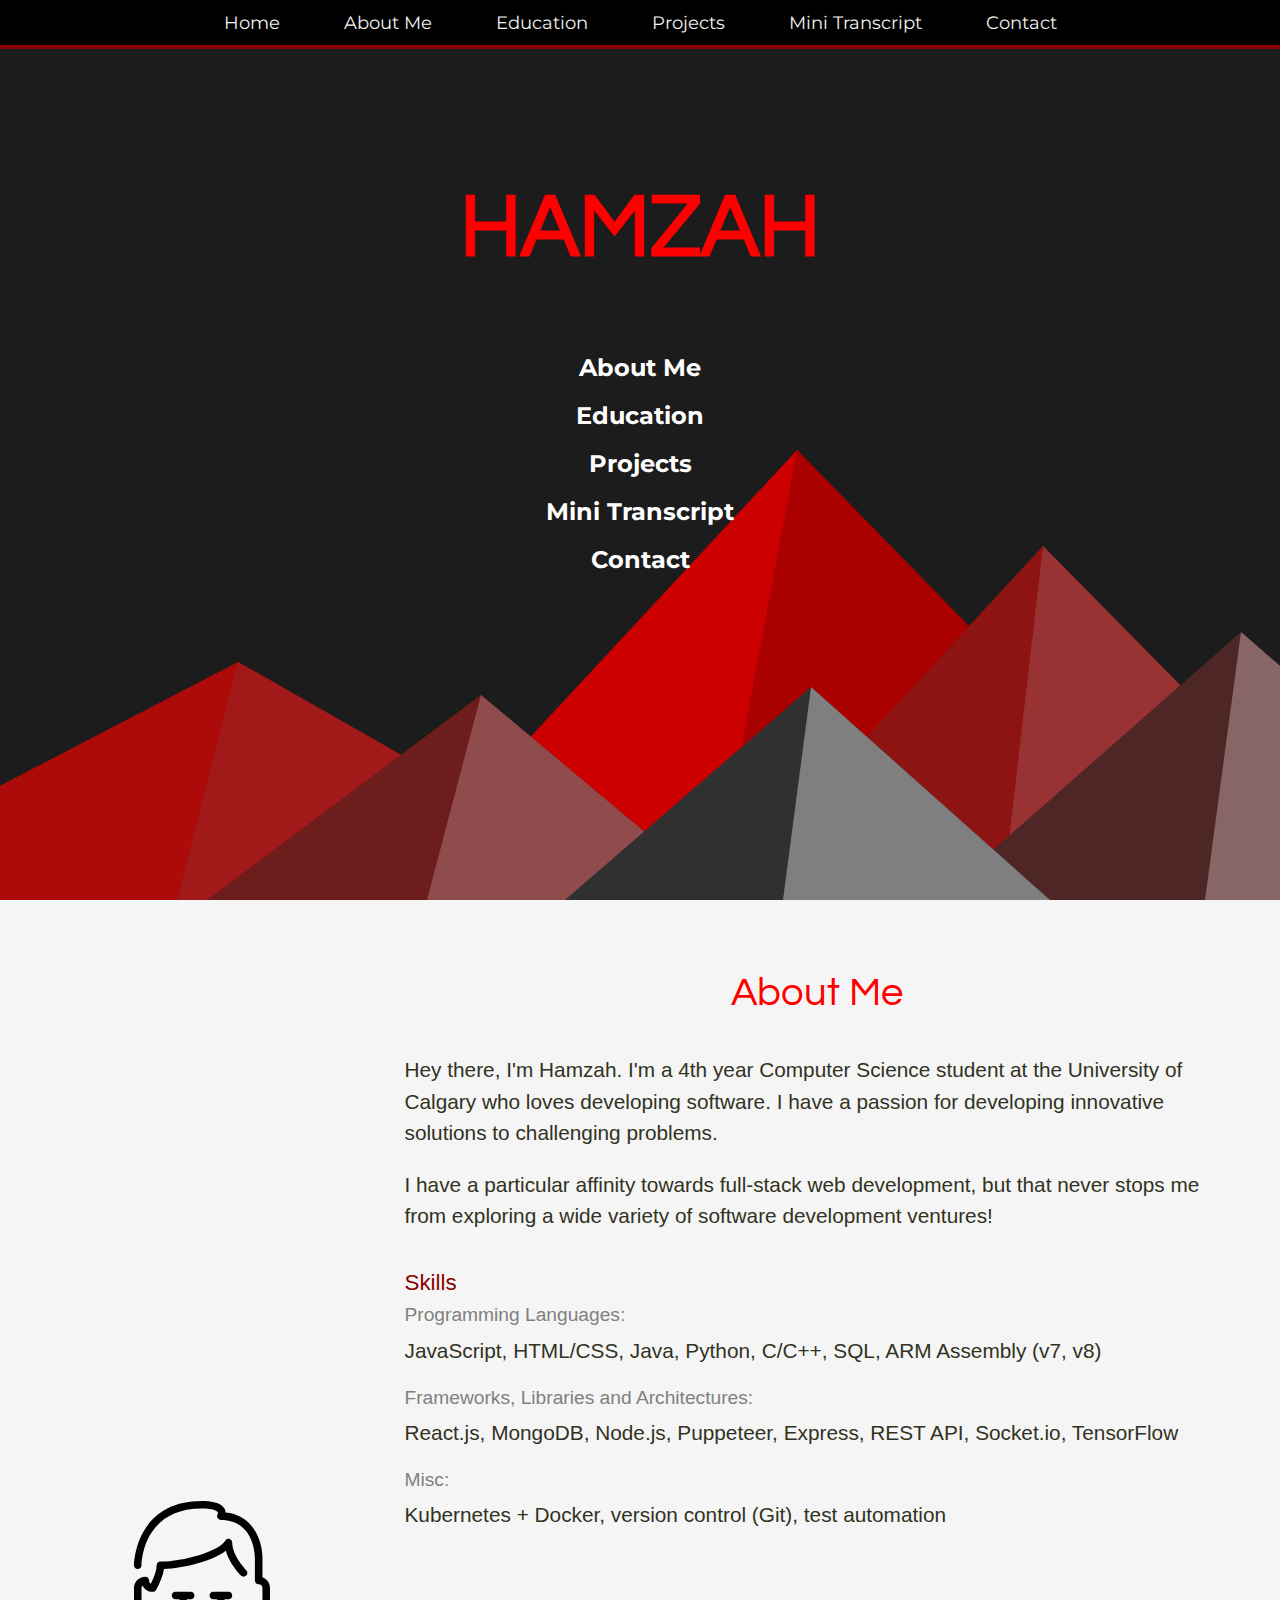
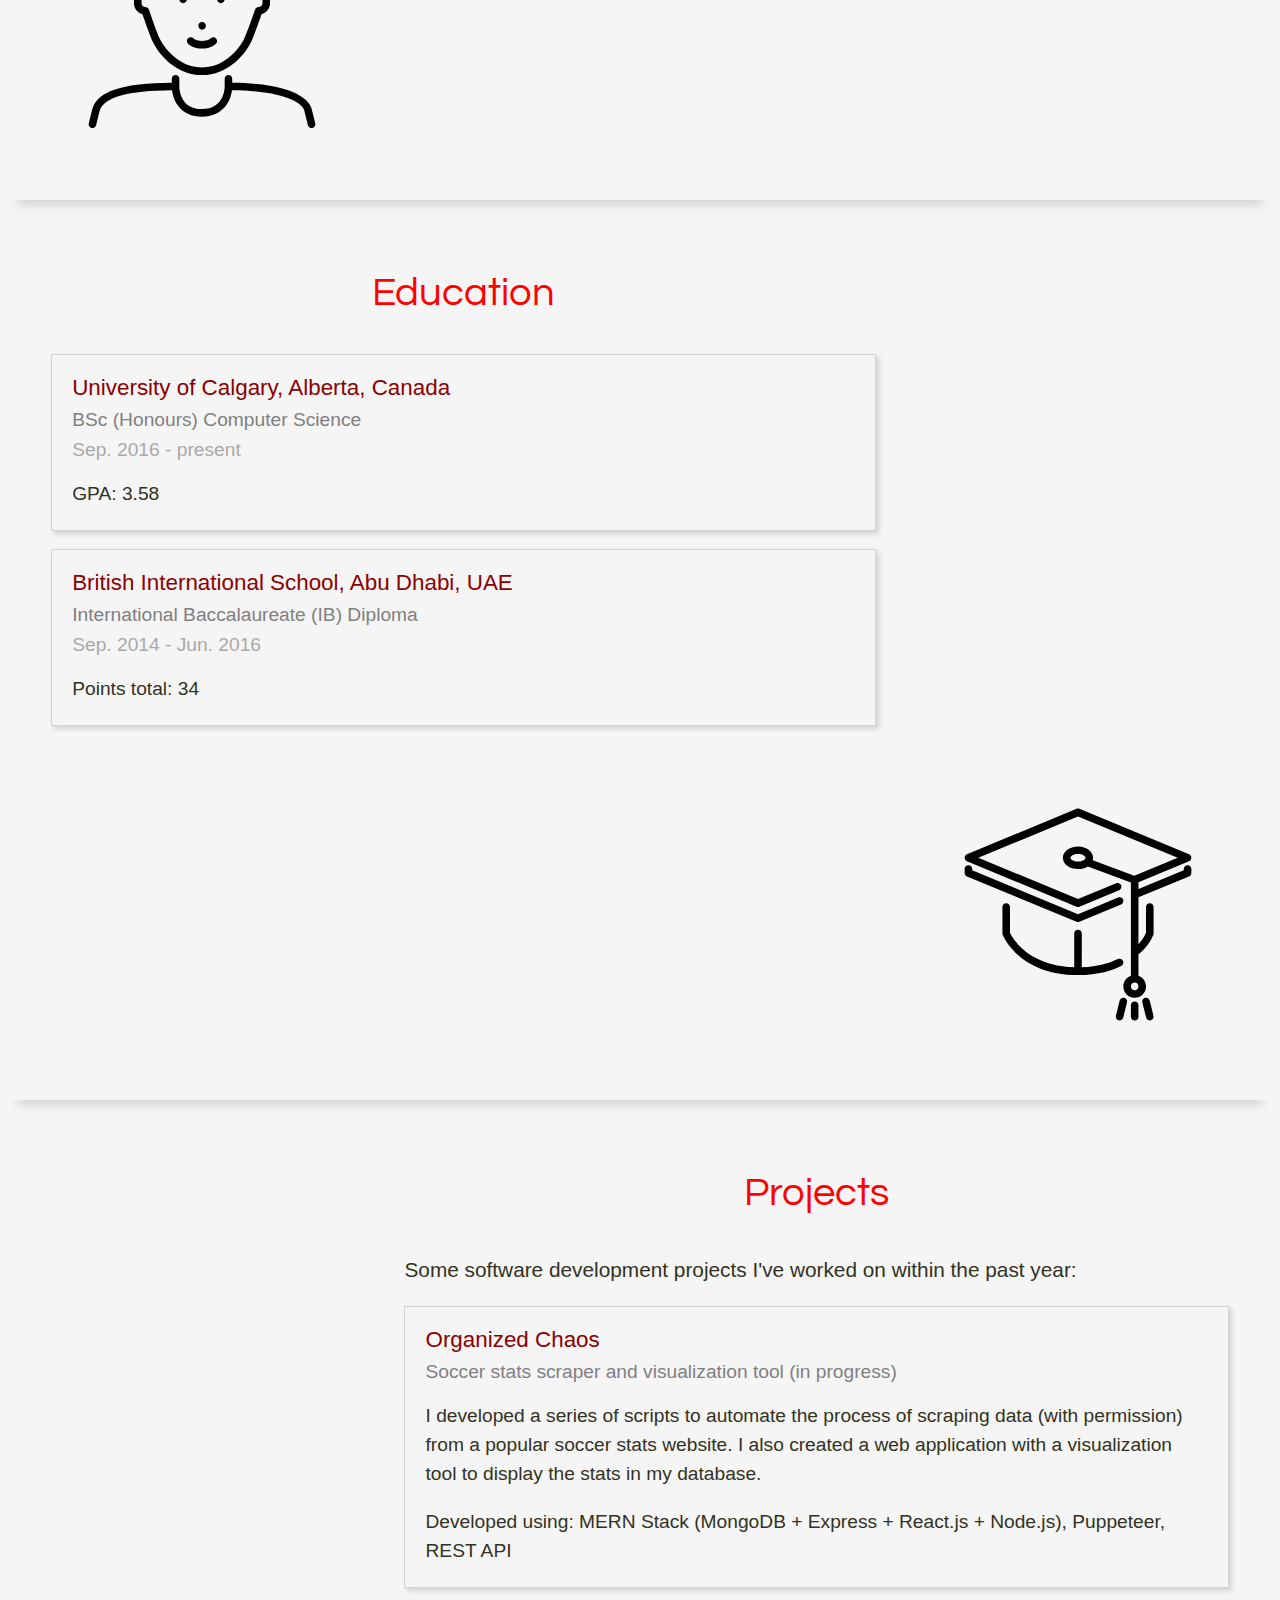
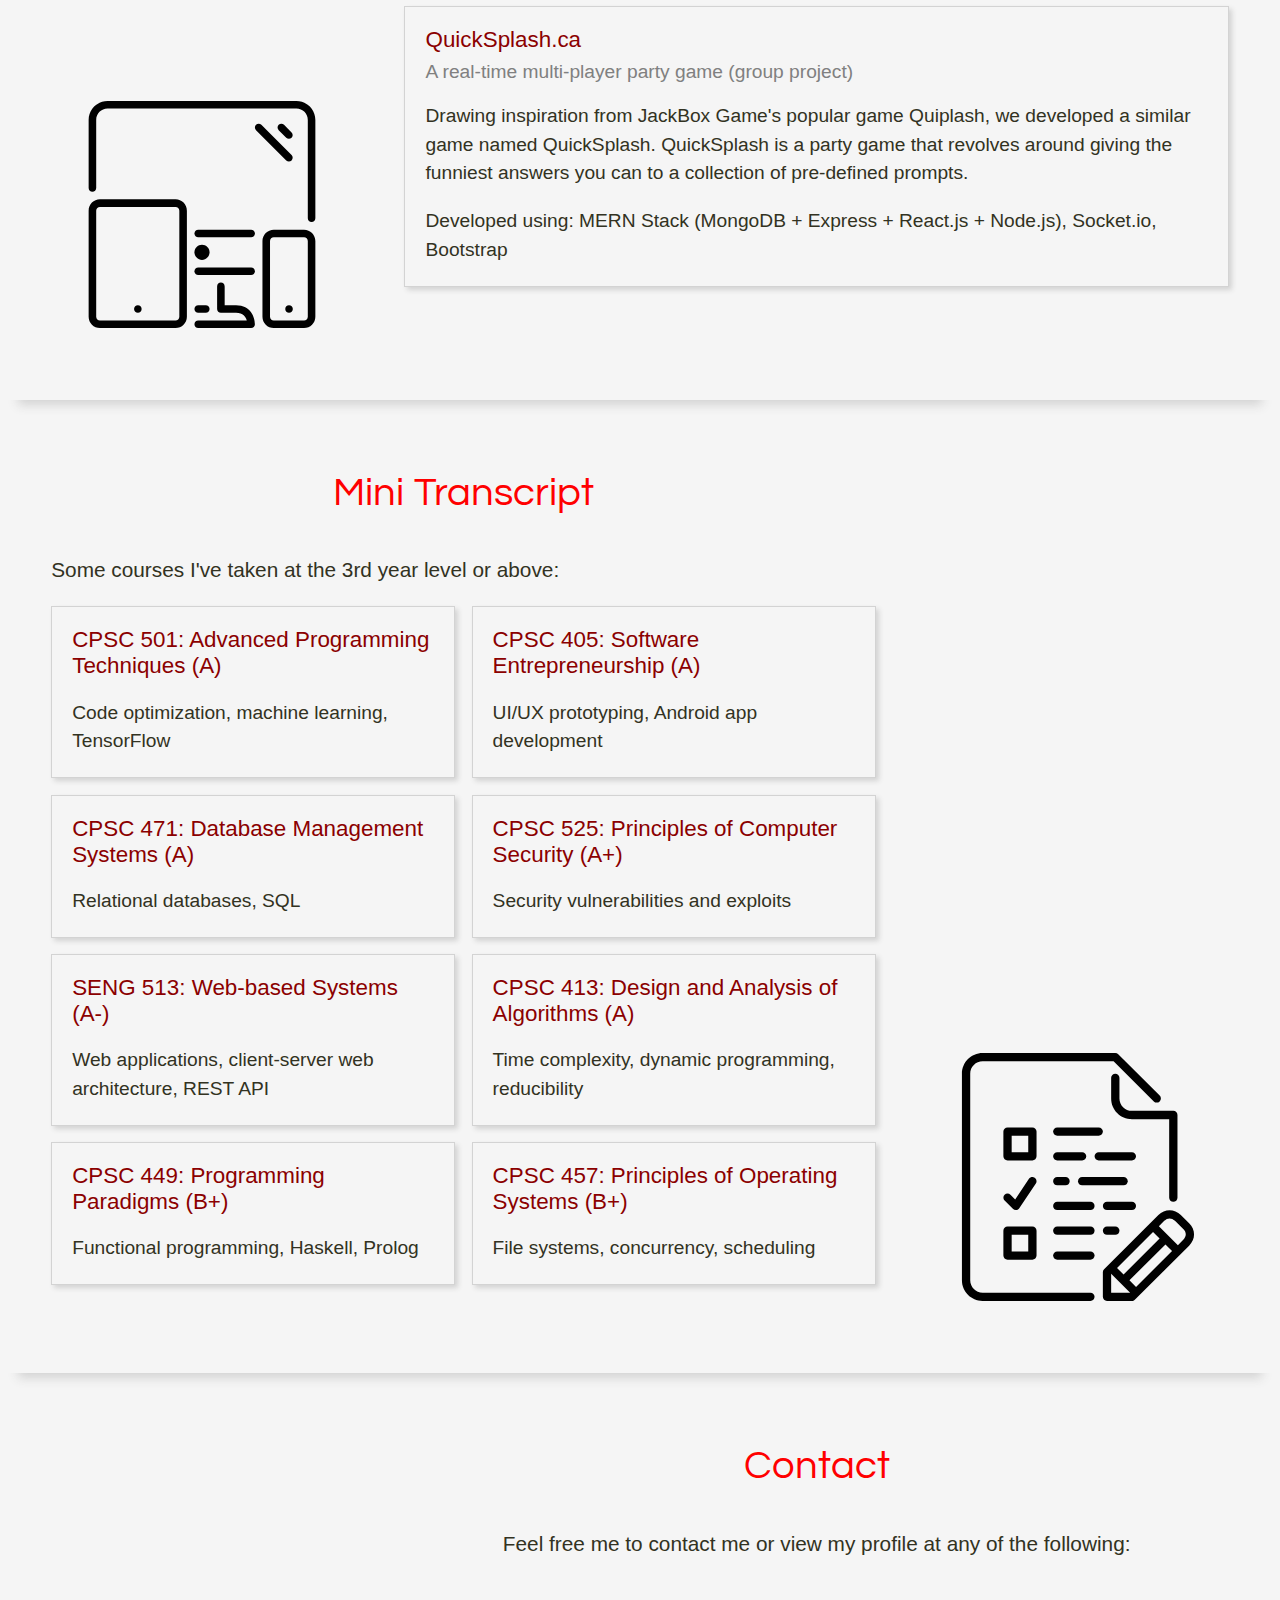
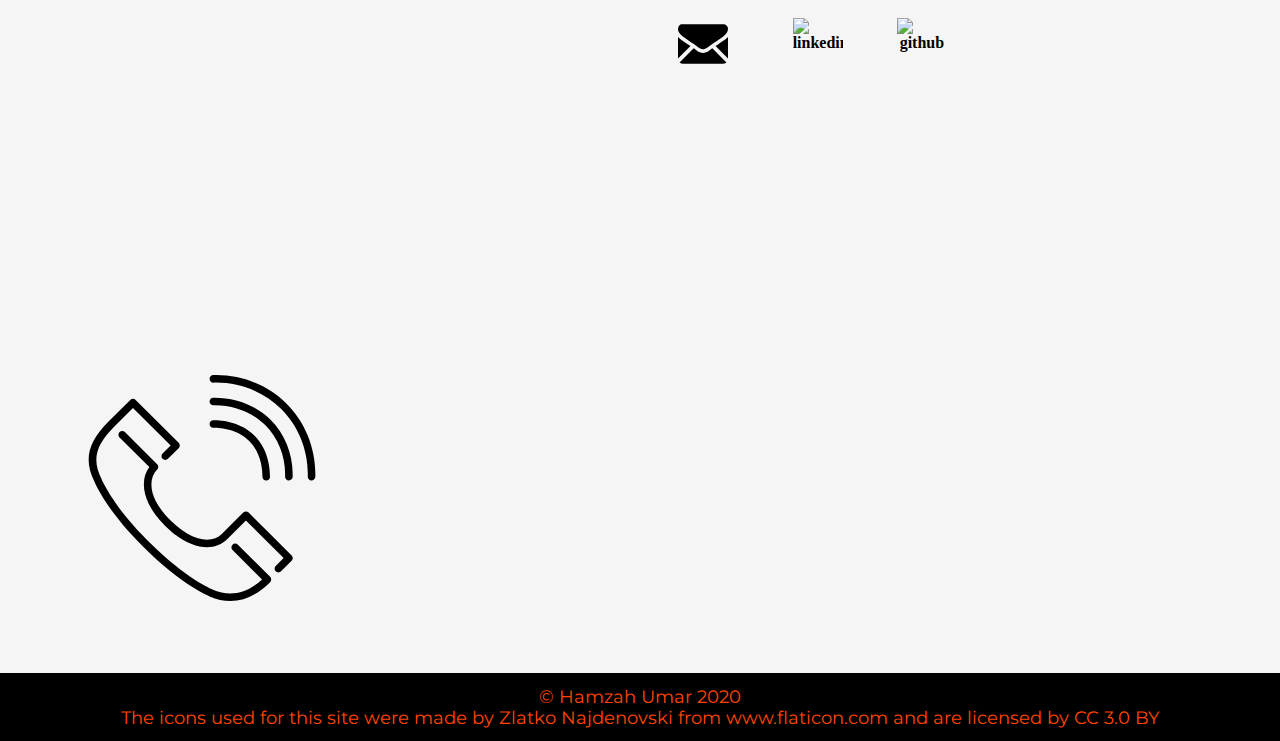
==== commit 3f467f78: "Minor changes" ====
--- a/index.html
+++ b/index.html
@@ -45,20 +45,27 @@
             <div class="row-object right">
                 <h2>About Me</h2>
                 <p>Hey there, I'm Hamzah. I'm a 4th year Computer Science student at the University of Calgary who loves
-                    developing software. I have a passion for developing innovative solutions to challenging problems
+                    developing software. I have a passion for developing innovative solutions to challenging problems.
                 </p>
                 <p>
                     I have a particular affinity towards full-stack web development, but that never
                     stops me from exploring a wide variety of software development ventures!
                 </p>
-                <p>
-                    Programming Languages: Java, Javascript, Python, C/C++, HTML/CSS
-                </p>
-                <p>
-                    Frameworks, Libraries and Architectures: React.js, Node.js, Express, REST API, Socket.io
-                </p>
-                <p>
-                    Misc: Kubernetes cluster management, TensorFlow
+                <br>
+                <h3>
+                    Skills
+                </h3>
+                <h4>Programming Languages: </h4>
+                <p>
+                    JavaScript, HTML/CSS, Java, Python, C/C++, SQL, ARM Assembly (v7, v8)
+                </p>
+                <h4>Frameworks, Libraries and Architectures: </h4>
+                <p>
+                    React.js, MongoDB, Node.js, Puppeteer, Express, REST API, Socket.io, TensorFlow
+                </p>
+                <h4>Misc: </h4>
+                <p>
+                    Kubernetes + Docker, version control (Git), test automation
                 </p>
             </div>
         </div>
@@ -95,6 +102,19 @@
                 <h2>Projects</h2>
                 <p>Some software development projects I've worked on within the past year:</p>
                 <div class="box">
+                    <h3><a href="http://organizedchaos.herokuapp.com" target="_blank">Organized Chaos</a></h3>
+                    <h4>Soccer stats scraper and visualization tool (in progress)</h4>
+                    <p>
+                        I developed a series of scripts to automate the process of scraping data (with permission)
+                        from a popular soccer stats website. I also created a web application with a visualization tool
+                        to display the stats in my database.
+                    </p>
+                    <p>
+                        Developed using: MERN Stack (MongoDB + Express + React.js + Node.js), Puppeteer, REST API
+                    </p>
+                </div>
+                <br>
+                <div class="box">
                     <h3><a href="http://www.quicksplash.ca" target="_blank">QuickSplash.ca</a></h3>
                     <h4>A real-time multi-player party game (group project)</h4>
                     <p>
@@ -103,20 +123,7 @@
                         answers you can to a collection of pre-defined prompts.
                     </p>
                     <p>
-                        Developed using: MERN Stack (MongoDB + Express + React.js + Node.js), Socket.io
-                    </p>
-                </div>
-                <br>
-                <div class="box">
-                    <h3><a href="http://organizedchaos.herokuapp.com" target="_blank">Organized Chaos</a></h3>
-                    <h4>Soccer stats scraper and visualization tool (in progress)</h4>
-                    <p>
-                        I developed a series of scripts to automate the process of scraping data (with permission)
-                        from a popular soccer stats website. I also created a web application with a visualization tool
-                        to display the stats in my database.
-                    </p>
-                    <p>
-                        Developed using: MongoDB, Express, React.js, Node.js, Puppeteer (browser automation tool)
+                        Developed using: MERN Stack (MongoDB + Express + React.js + Node.js), Socket.io, Bootstrap
                     </p>
                 </div>
                 <br>
@@ -125,7 +132,7 @@
         <div class="row odd" id="transcript">
             <div class="row-object left">
                 <h2>Mini Transcript</h2>
-                <p>Courses I've taken at the 3rd year level or above:</p>
+                <p>Some courses I've taken at the 3rd year level or above:</p>
                 <div id="transcript-items">
                     <div class="box">
                         <h3>CPSC 501: Advanced Programming Techniques (A)</h3>
@@ -133,7 +140,7 @@
                     </div>
                     <div class="box">
                         <h3>CPSC 405: Software Entrepreneurship (A)</h3>
-                        <p>Storyboarding, UI/UX prototyping, Android app development</p>
+                        <p>UI/UX prototyping, Android app development</p>
                     </div>
                     <div class="box">
                         <h3>CPSC 471: Database Management Systems (A)</h3>
--- a/styles/main.css
+++ b/styles/main.css
@@ -202,6 +202,10 @@
     color: red;
 }
 
+#about p {
+    margin-top: 0;
+}
+
 #transcript #transcript-items {
     min-height: 100%;
     display: grid;
@@ -326,6 +330,10 @@
         padding-left: 0;
     }
 
+    #transcript .image, #contact .image {
+        padding-bottom: 1vh;
+    }
+
     .image img {
         max-height: 10vh;
     }
@@ -337,16 +345,12 @@
 
 }
 
-@media all and (max-width: 960px) and (pointer: none), (max-width: 500px) and (pointer: coarse) {
+@media all and (max-width: 960px) and (pointer: none), (max-width: 960px) and (pointer: coarse) {
     body {font-size: 85%;}
 
     .contact-icon {
         max-width: 40%;
     }
-
-    .image {
-        padding-bottom: 1vh;
-    }
 }
 
 @media all and (max-width: 500px) and (pointer: none), (max-width: 500px) and (pointer: coarse) {
@@ -403,4 +407,4 @@
     }
 
 }
-/* */+/* */
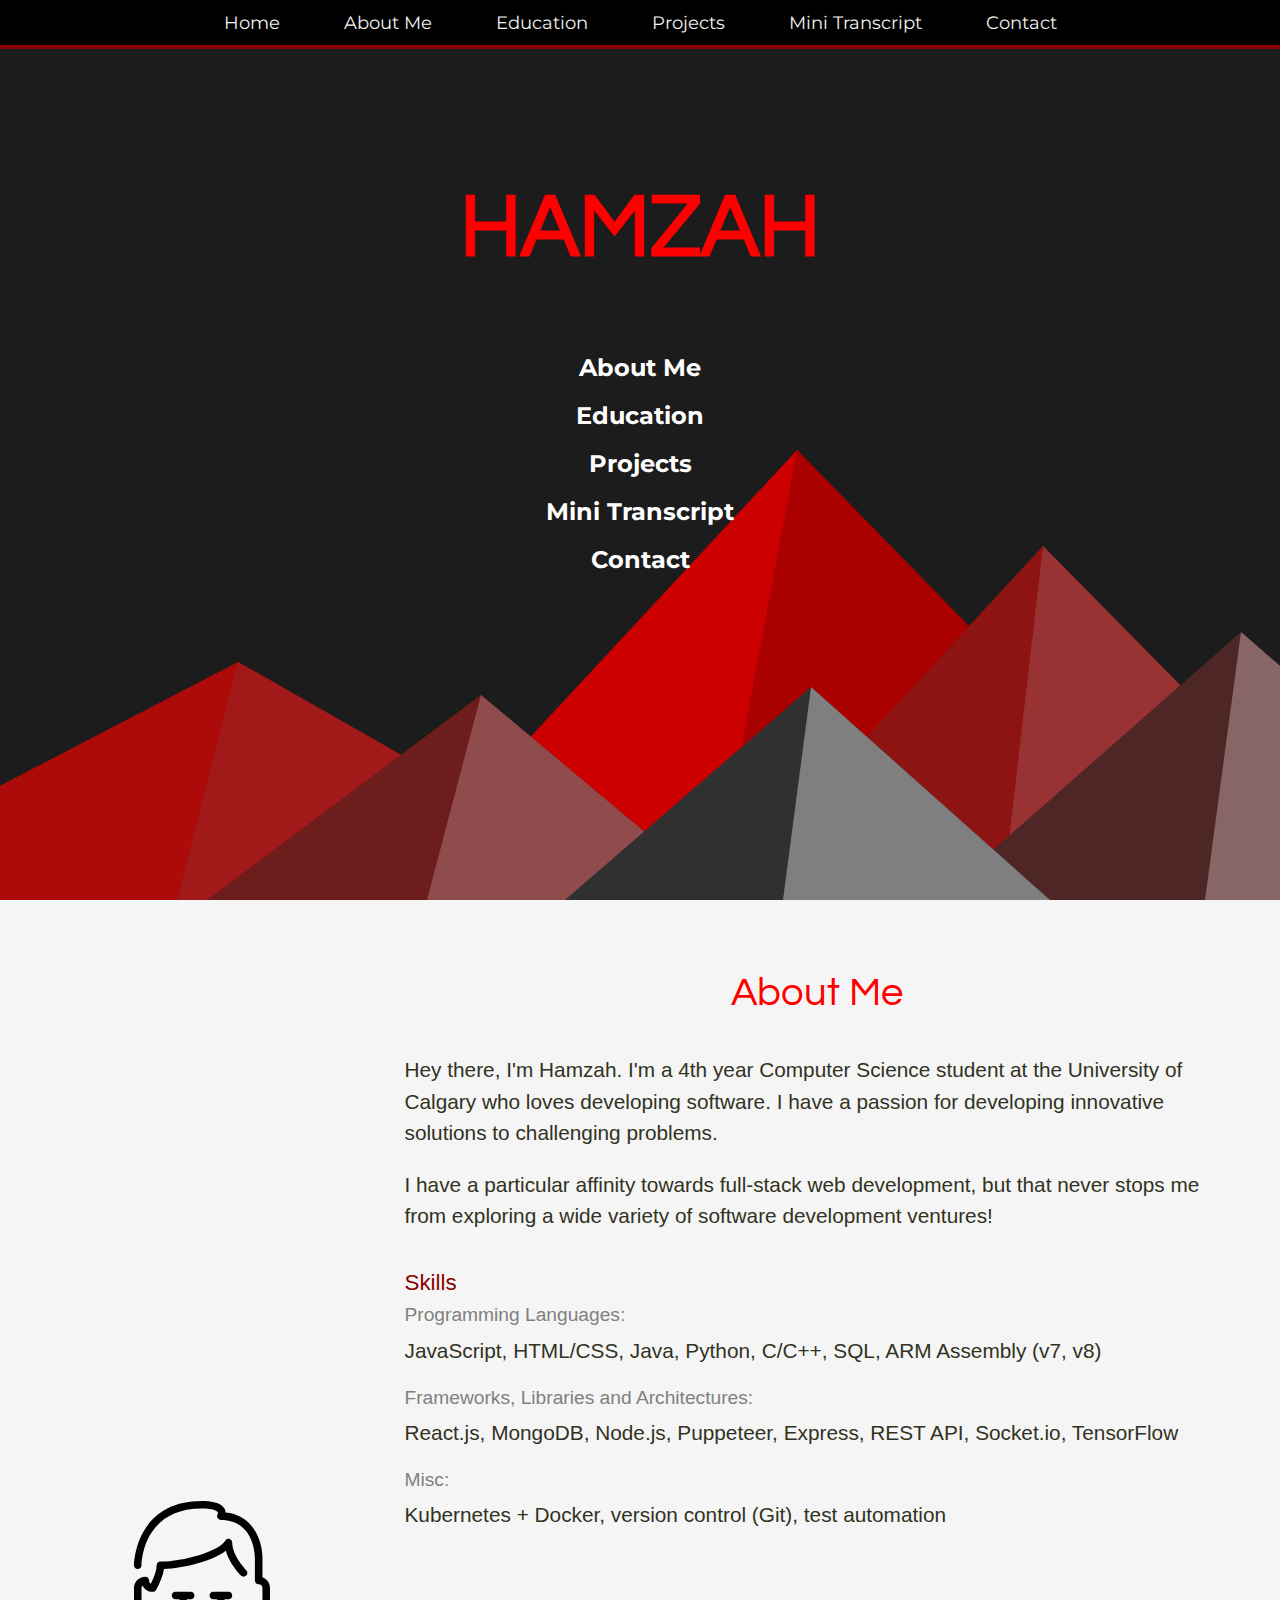
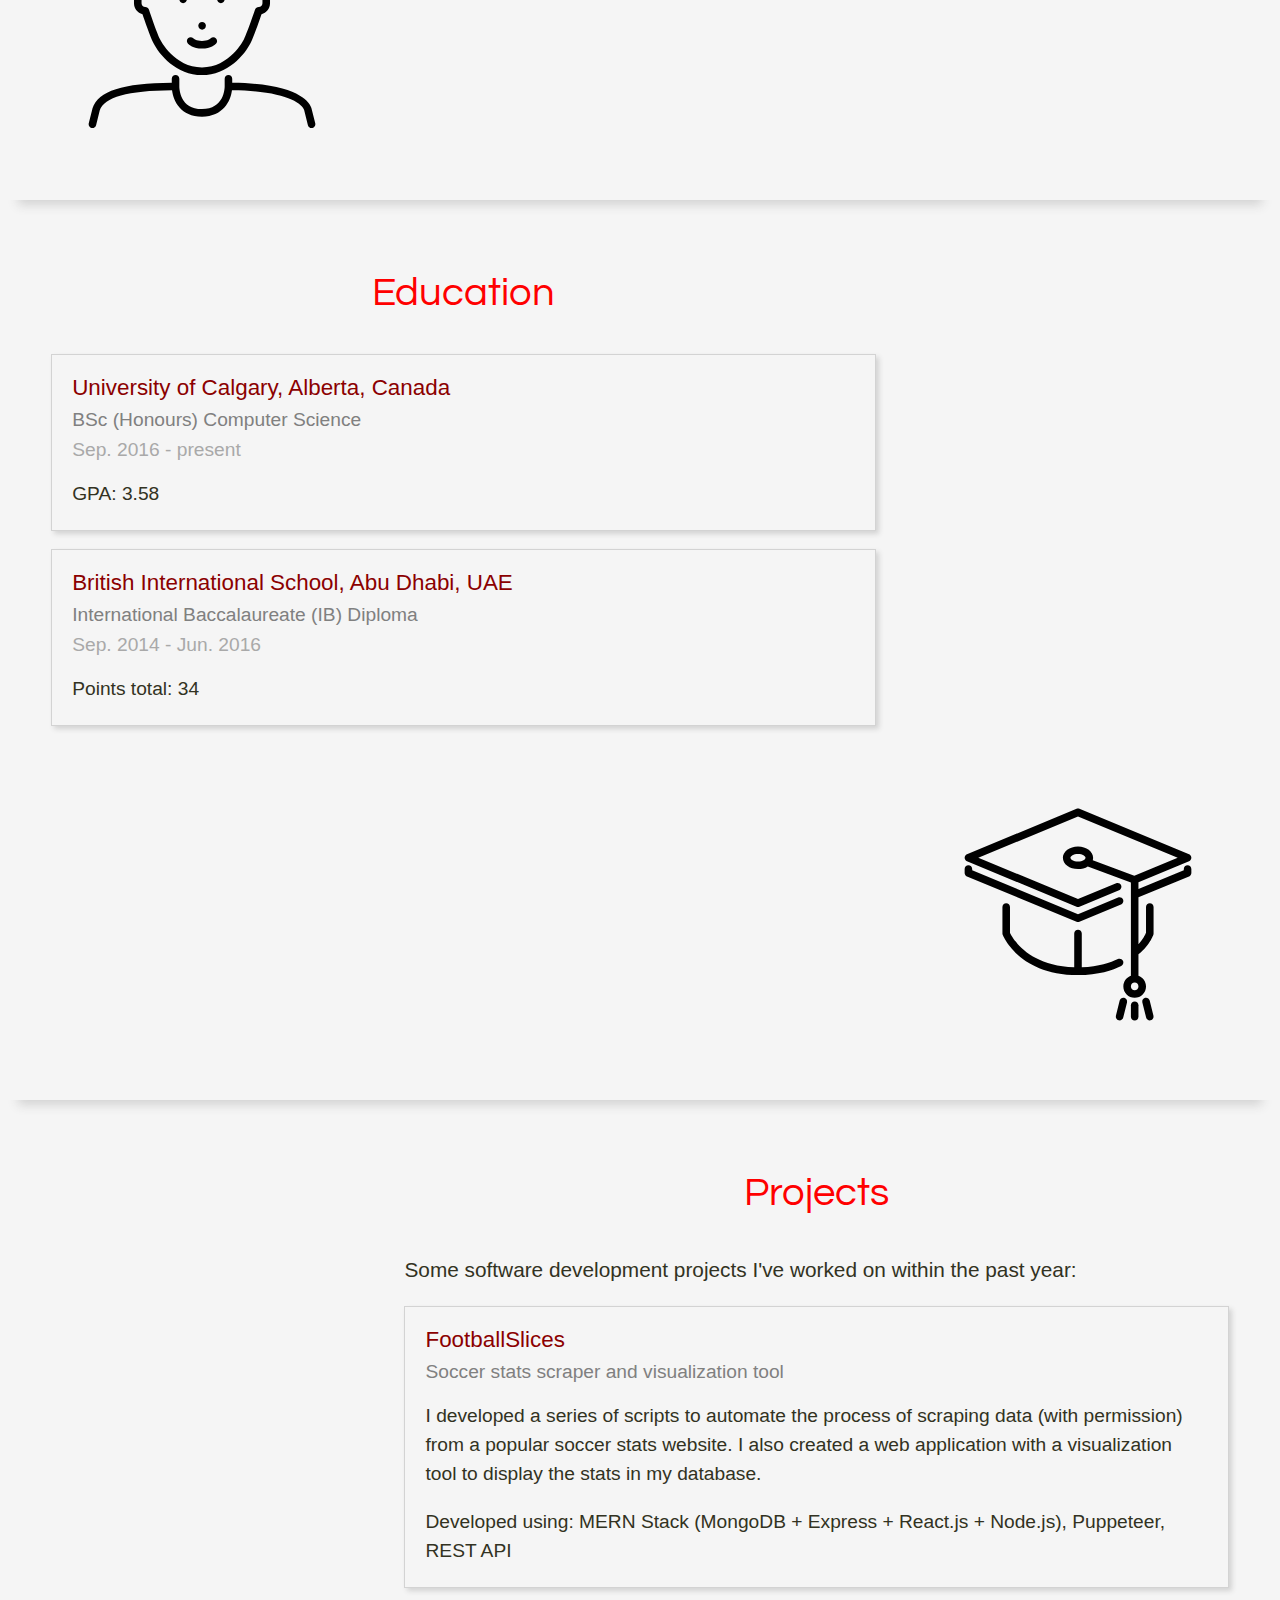
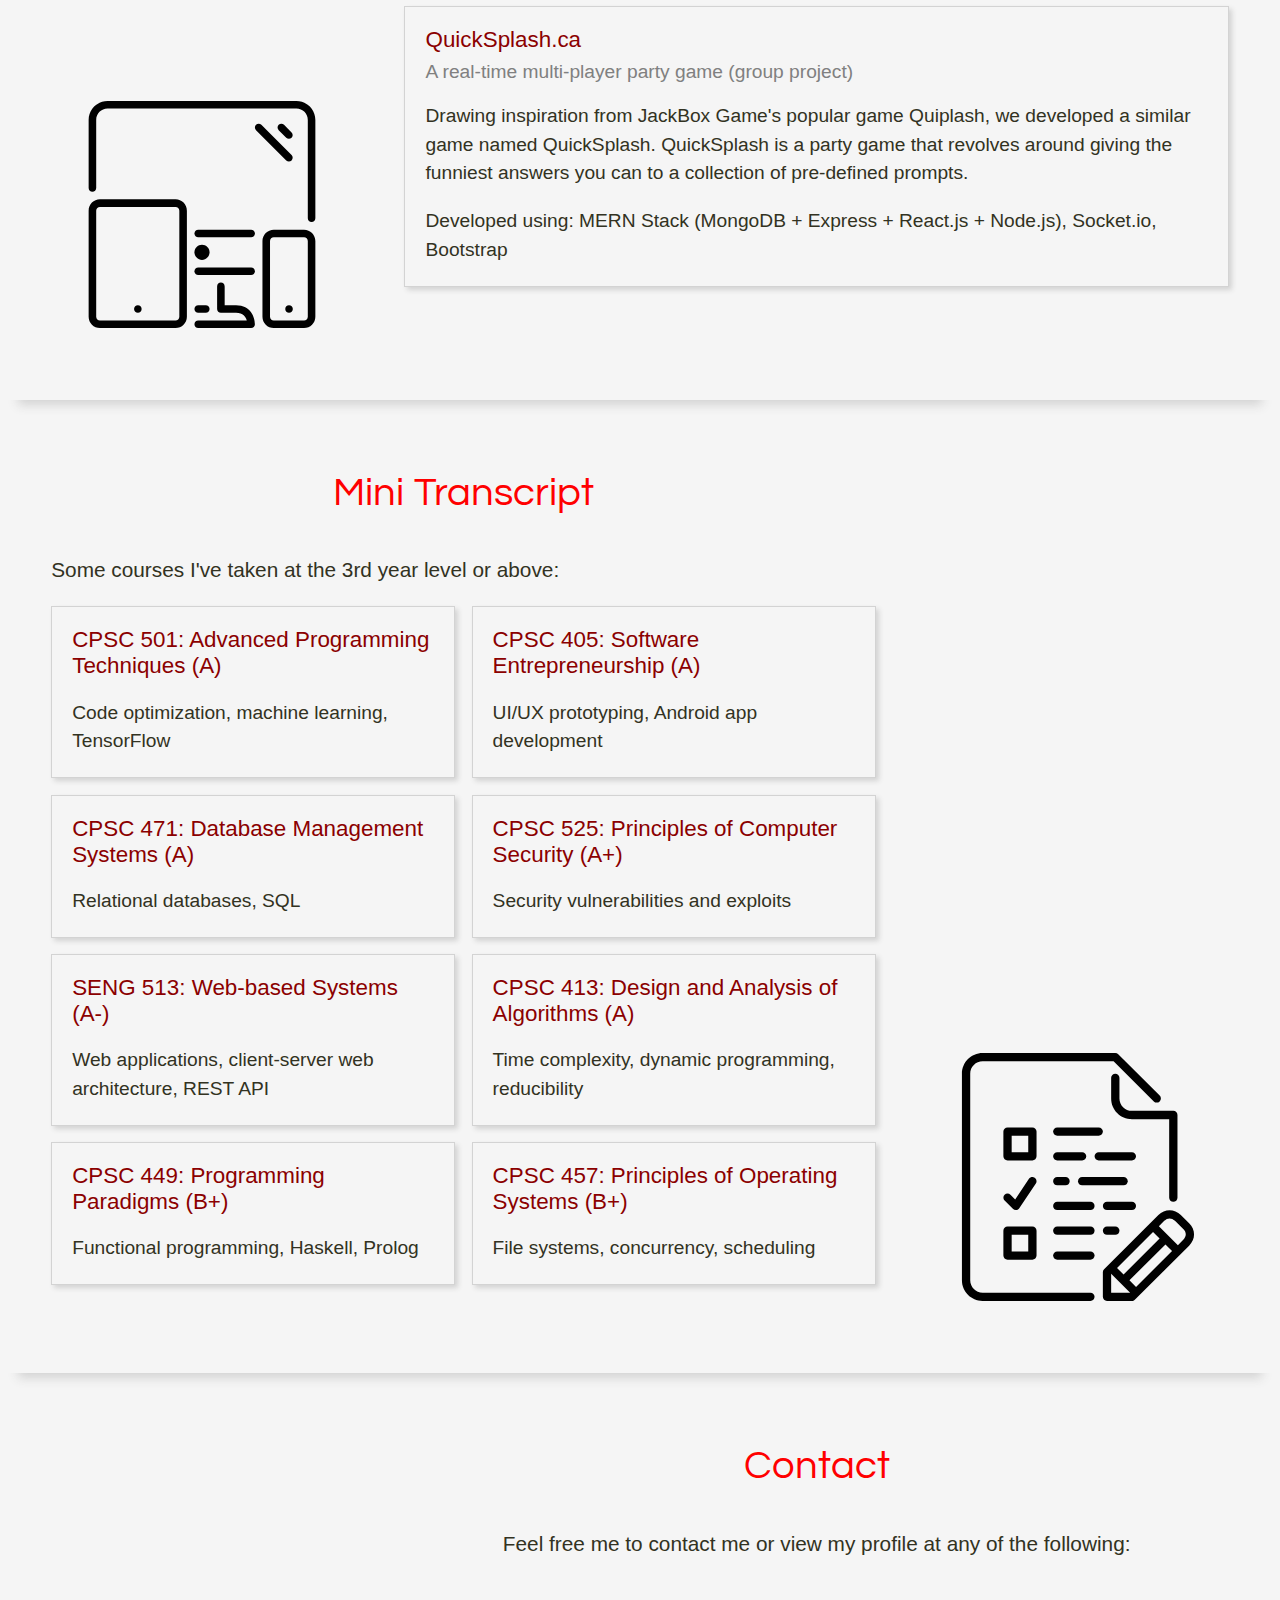
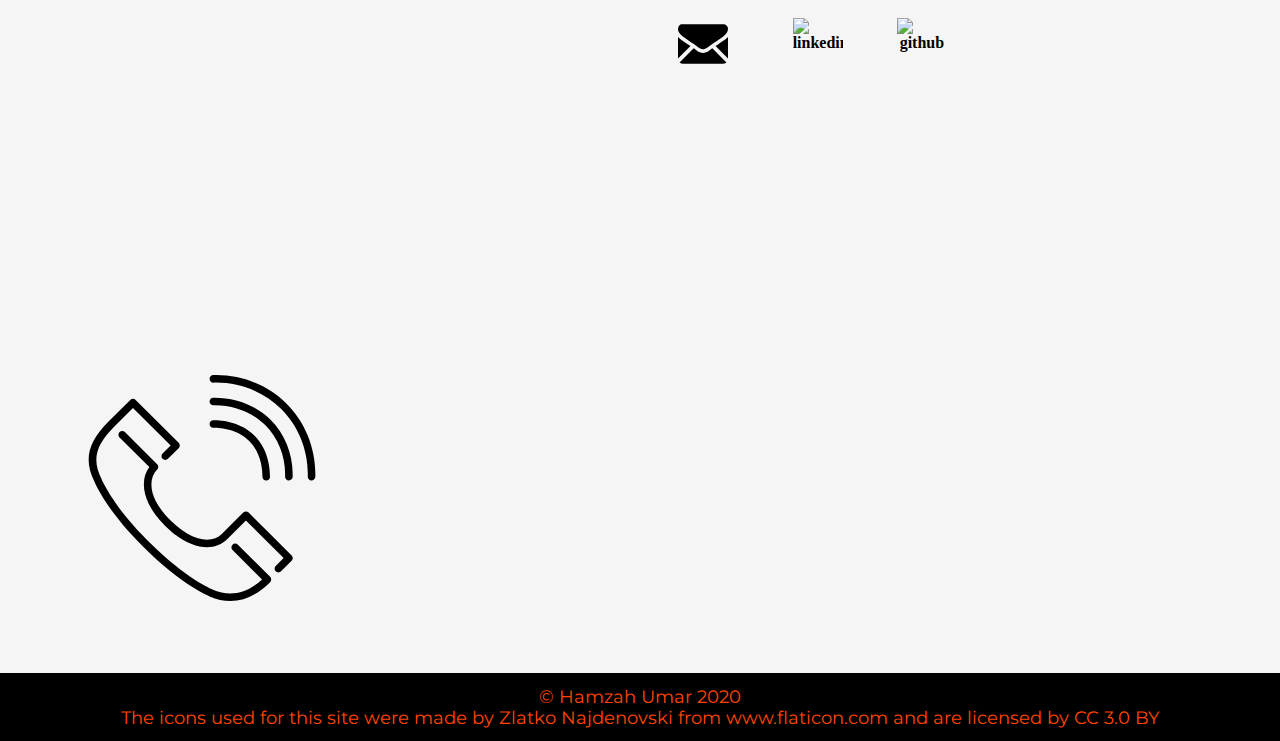
==== commit 6277e68b: "Merge branch 'master' of https://github.com/hamzahumar/hamzahumar.github.io" ====
--- a/index.html
+++ b/index.html
@@ -102,8 +102,8 @@
                 <h2>Projects</h2>
                 <p>Some software development projects I've worked on within the past year:</p>
                 <div class="box">
-                    <h3><a href="http://organizedchaos.herokuapp.com" target="_blank">Organized Chaos</a></h3>
-                    <h4>Soccer stats scraper and visualization tool (in progress)</h4>
+                    <h3><a href="http://www.footballslices.com" target="_blank">FootballSlices</a></h3>
+                    <h4>Soccer stats scraper and visualization tool</h4>
                     <p>
                         I developed a series of scripts to automate the process of scraping data (with permission)
                         from a popular soccer stats website. I also created a web application with a visualization tool
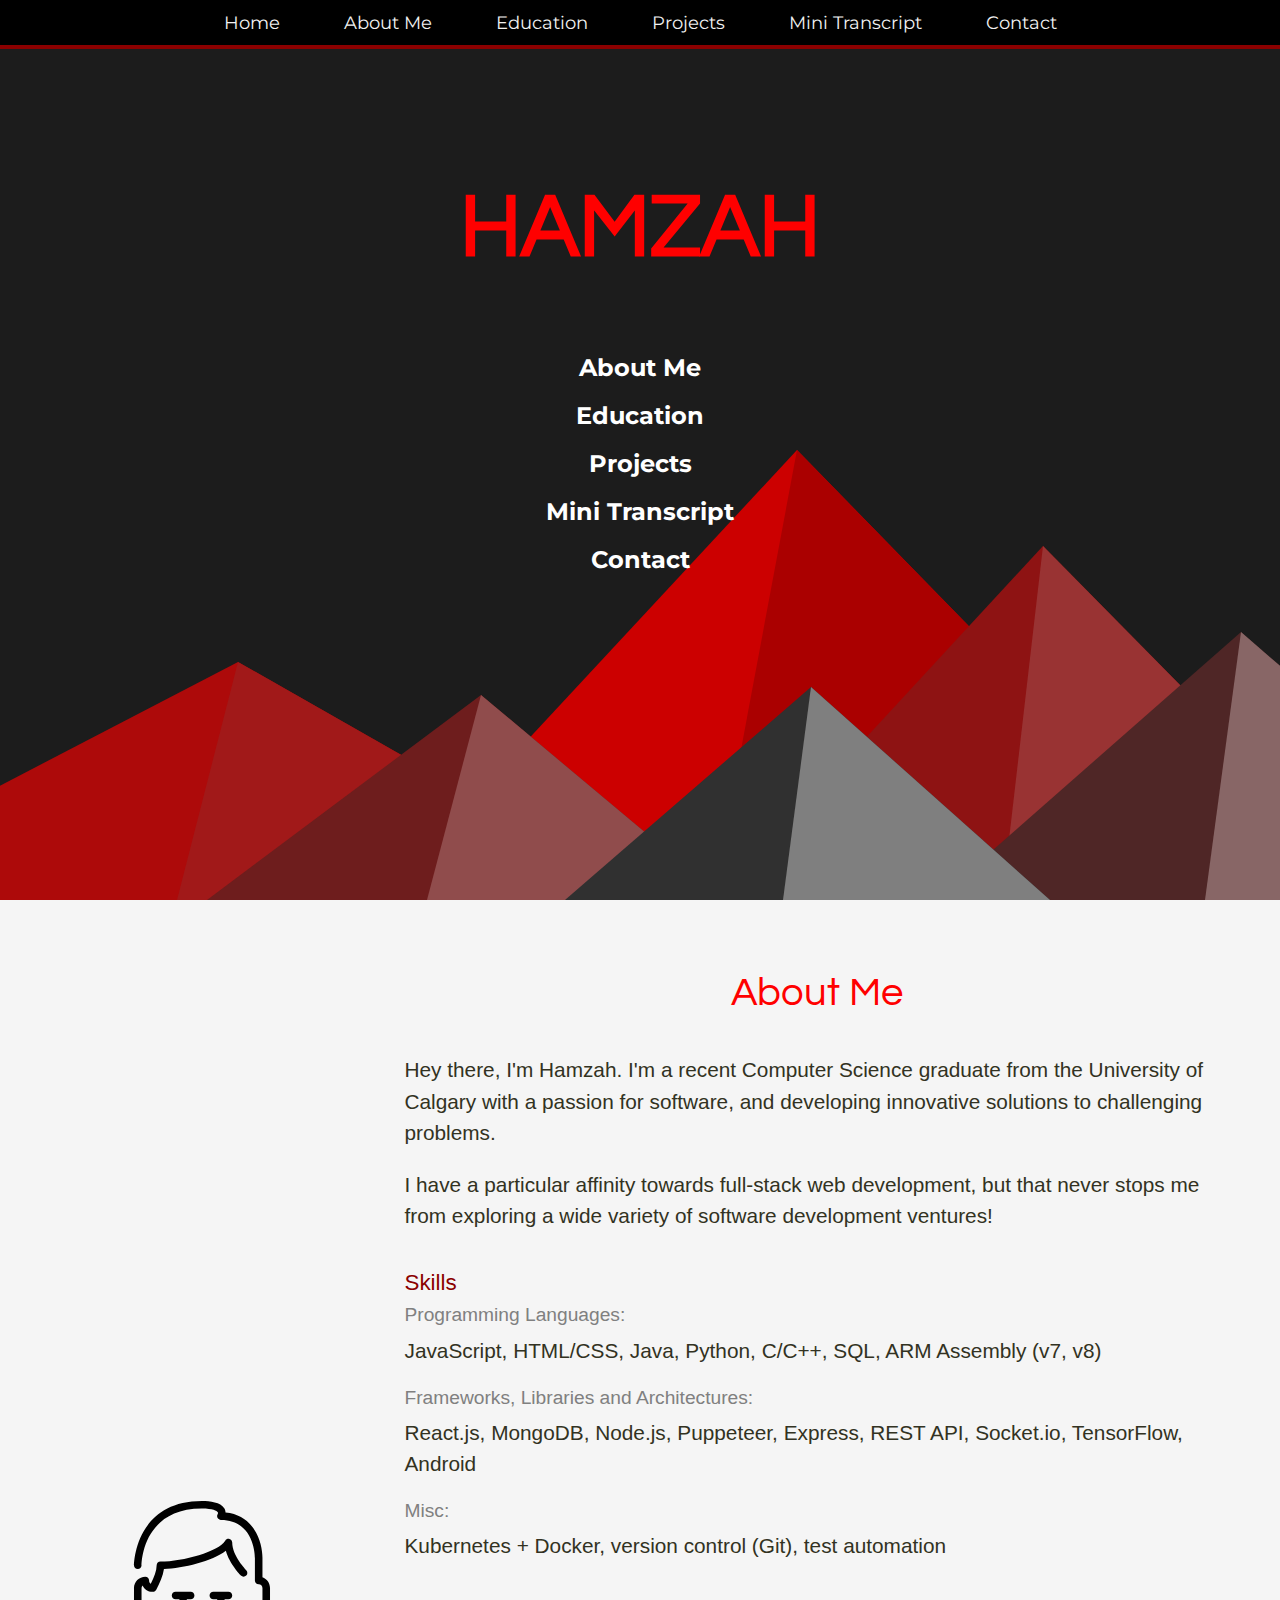
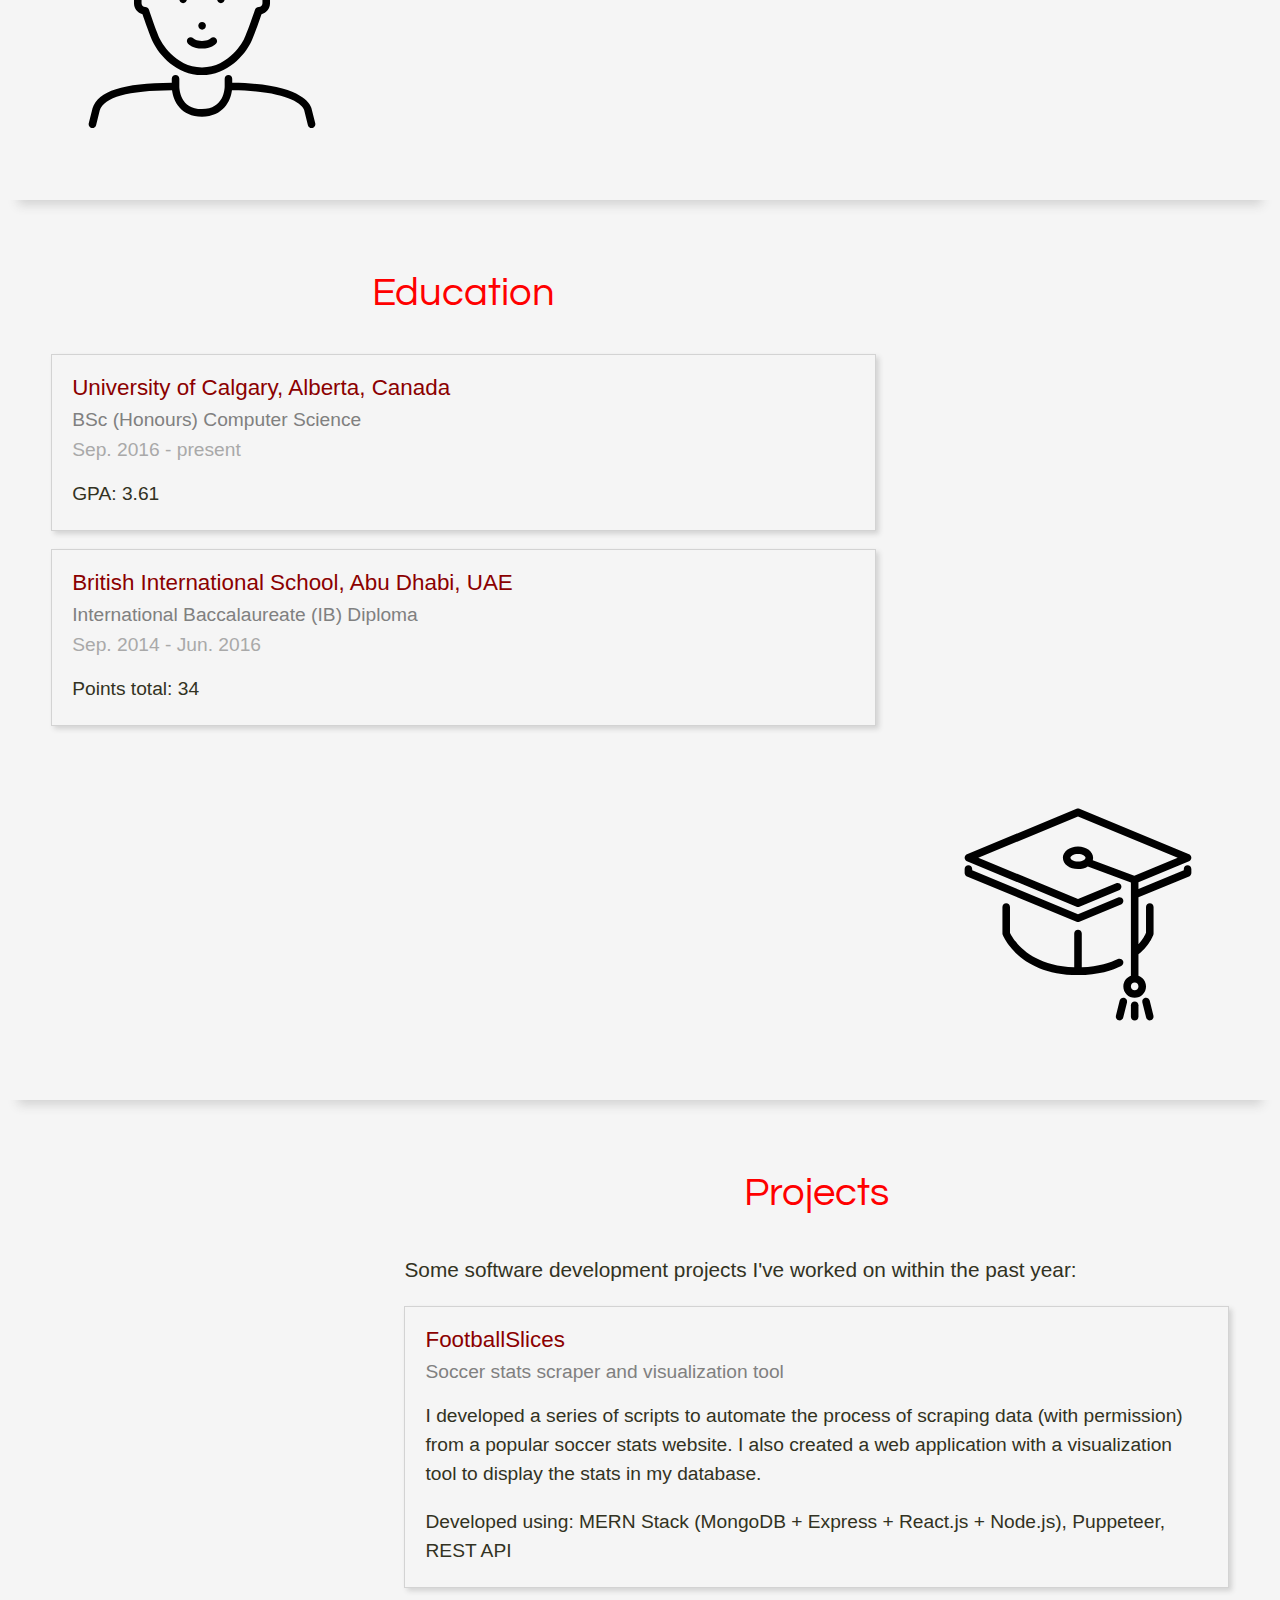
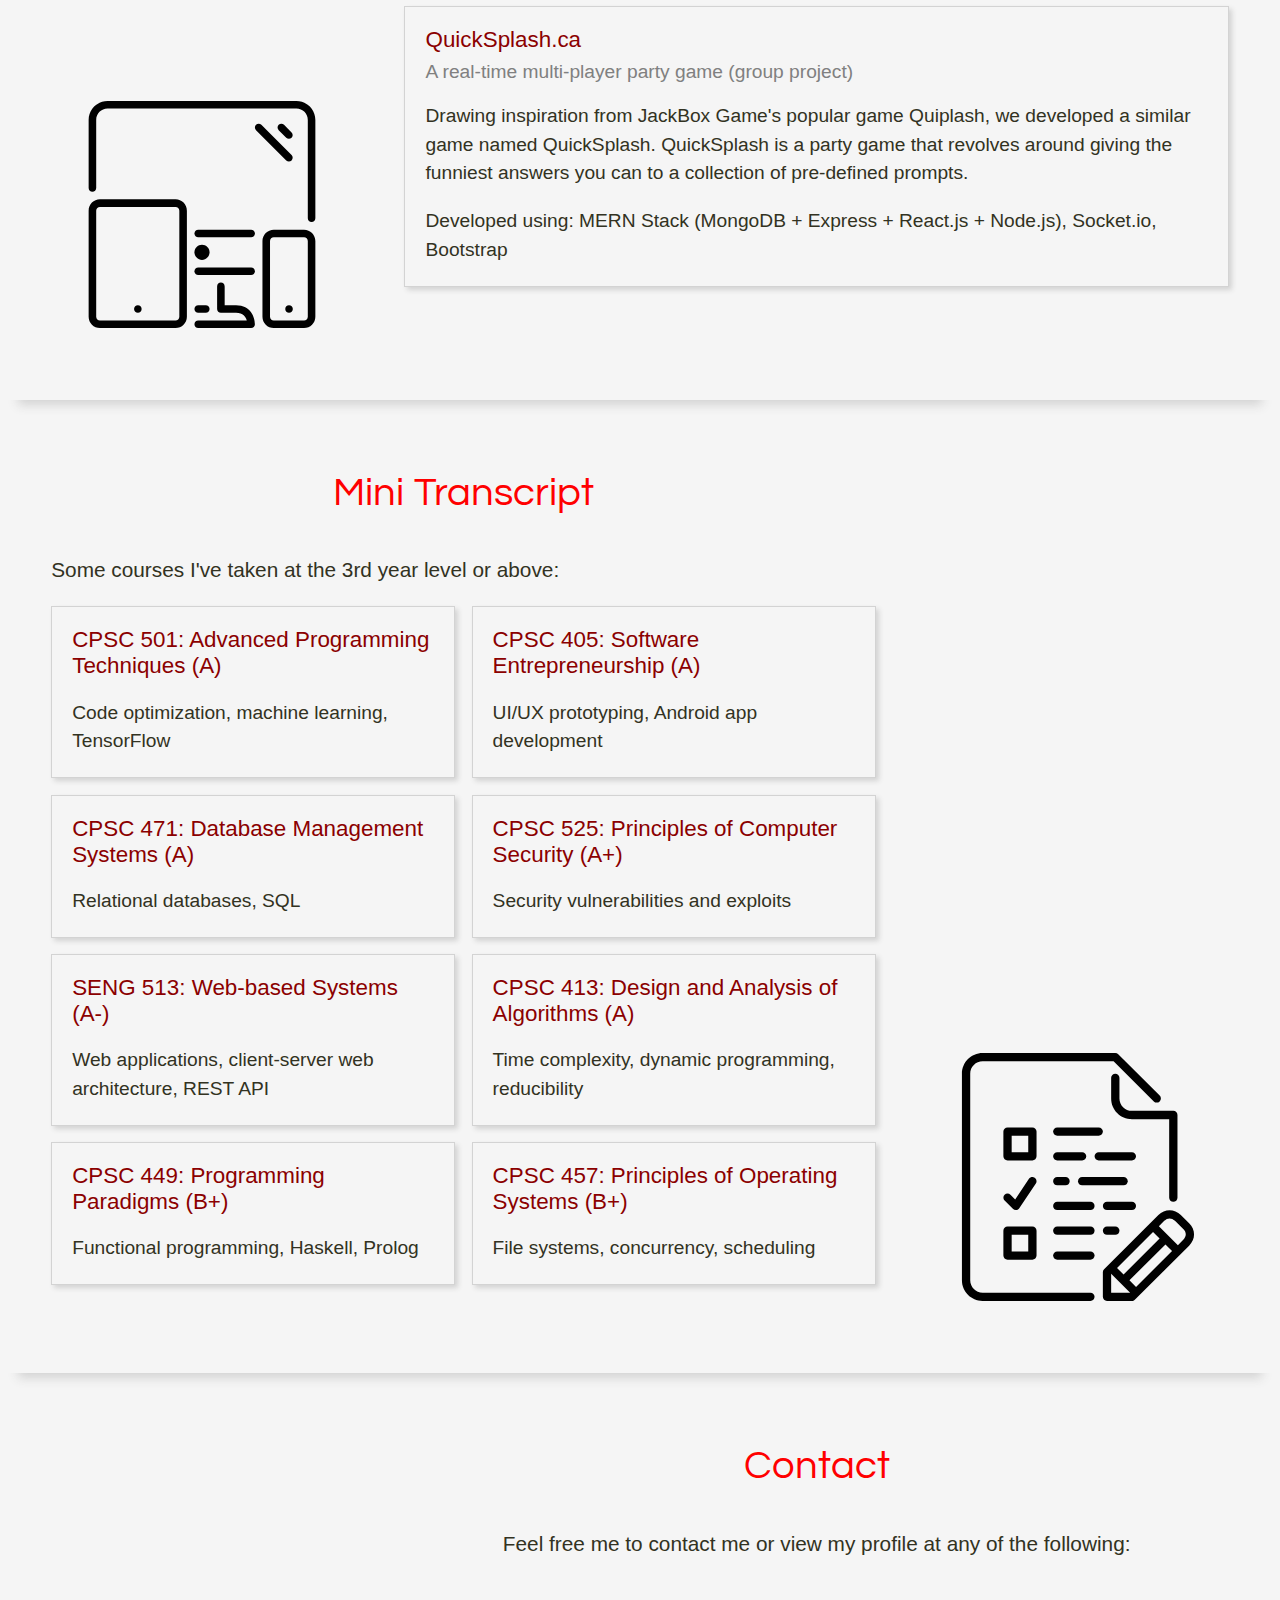
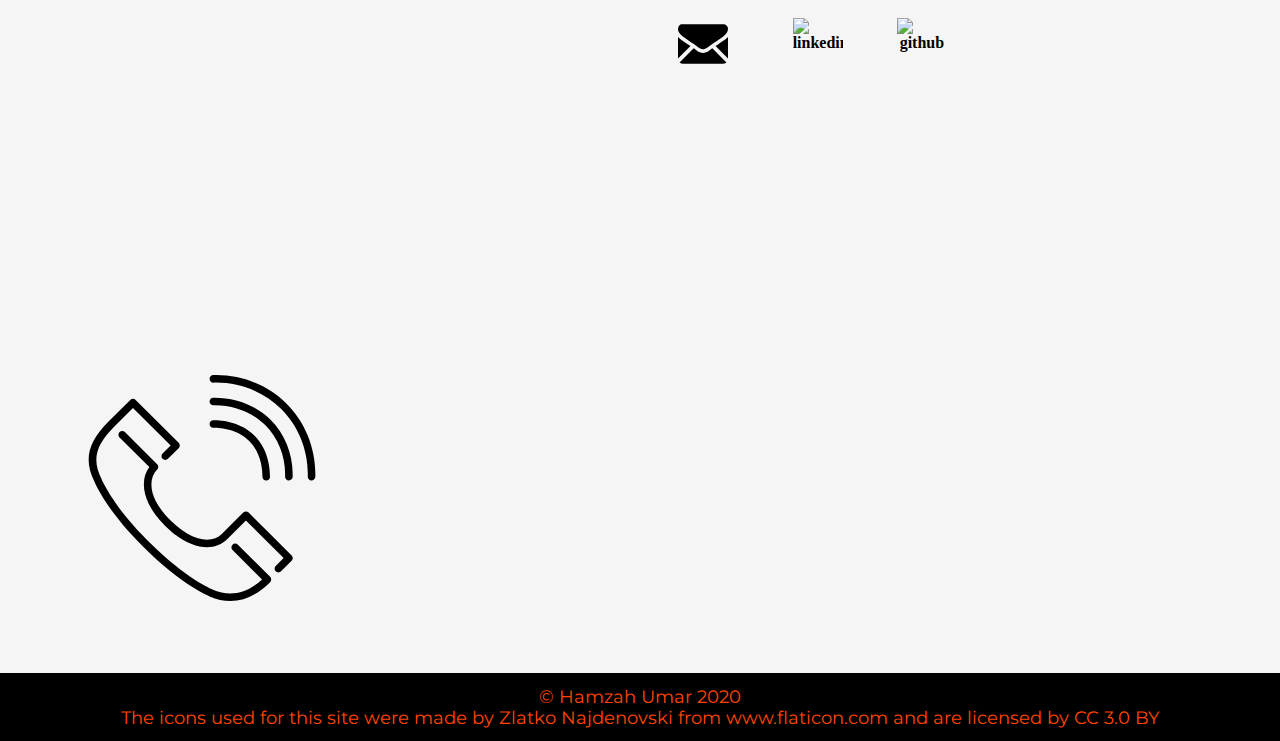
==== commit 012ecf4f: "Update index.html" ====
--- a/index.html
+++ b/index.html
@@ -4,10 +4,10 @@
 <head>
     <title>Hamzah</title>
     <link rel="shortcut icon" type="image/x-icon" href="assets/images/favicon.ico">
+    <link href="https://fonts.googleapis.com/css?family=Questrial&display=swap" rel="stylesheet">
+    <link href="https://fonts.googleapis.com/css?family=Montserrat&display=swap" rel="stylesheet">
     <link rel="stylesheet" href="styles/main.css">
     <link rel="stylesheet" href="https://cdnjs.cloudflare.com/ajax/libs/font-awesome/4.7.0/css/font-awesome.min.css">
-    <link href="https://fonts.googleapis.com/css?family=Questrial&display=swap" rel="stylesheet">
-    <link href="https://fonts.googleapis.com/css?family=Montserrat&display=swap" rel="stylesheet">
     <meta name="viewport" content="width=device-width, initial-scale=1">
 </head>
 
@@ -44,8 +44,8 @@
             </div>
             <div class="row-object right">
                 <h2>About Me</h2>
-                <p>Hey there, I'm Hamzah. I'm a 4th year Computer Science student at the University of Calgary who loves
-                    developing software. I have a passion for developing innovative solutions to challenging problems.
+                <p>Hey there, I'm Hamzah. I'm a recent Computer Science graduate from the University of Calgary with a passion
+                    for software, and developing innovative solutions to challenging problems.
                 </p>
                 <p>
                     I have a particular affinity towards full-stack web development, but that never
@@ -61,7 +61,7 @@
                 </p>
                 <h4>Frameworks, Libraries and Architectures: </h4>
                 <p>
-                    React.js, MongoDB, Node.js, Puppeteer, Express, REST API, Socket.io, TensorFlow
+                    React.js, MongoDB, Node.js, Puppeteer, Express, REST API, Socket.io, TensorFlow, Android
                 </p>
                 <h4>Misc: </h4>
                 <p>
@@ -77,7 +77,7 @@
                     <h4>BSc (Honours) Computer Science</h4>
                     <h5>Sep. 2016 - present</h5>
                     <p>
-                        GPA: 3.58
+                        GPA: 3.61
                     </p>
                 </div>
                 <br>
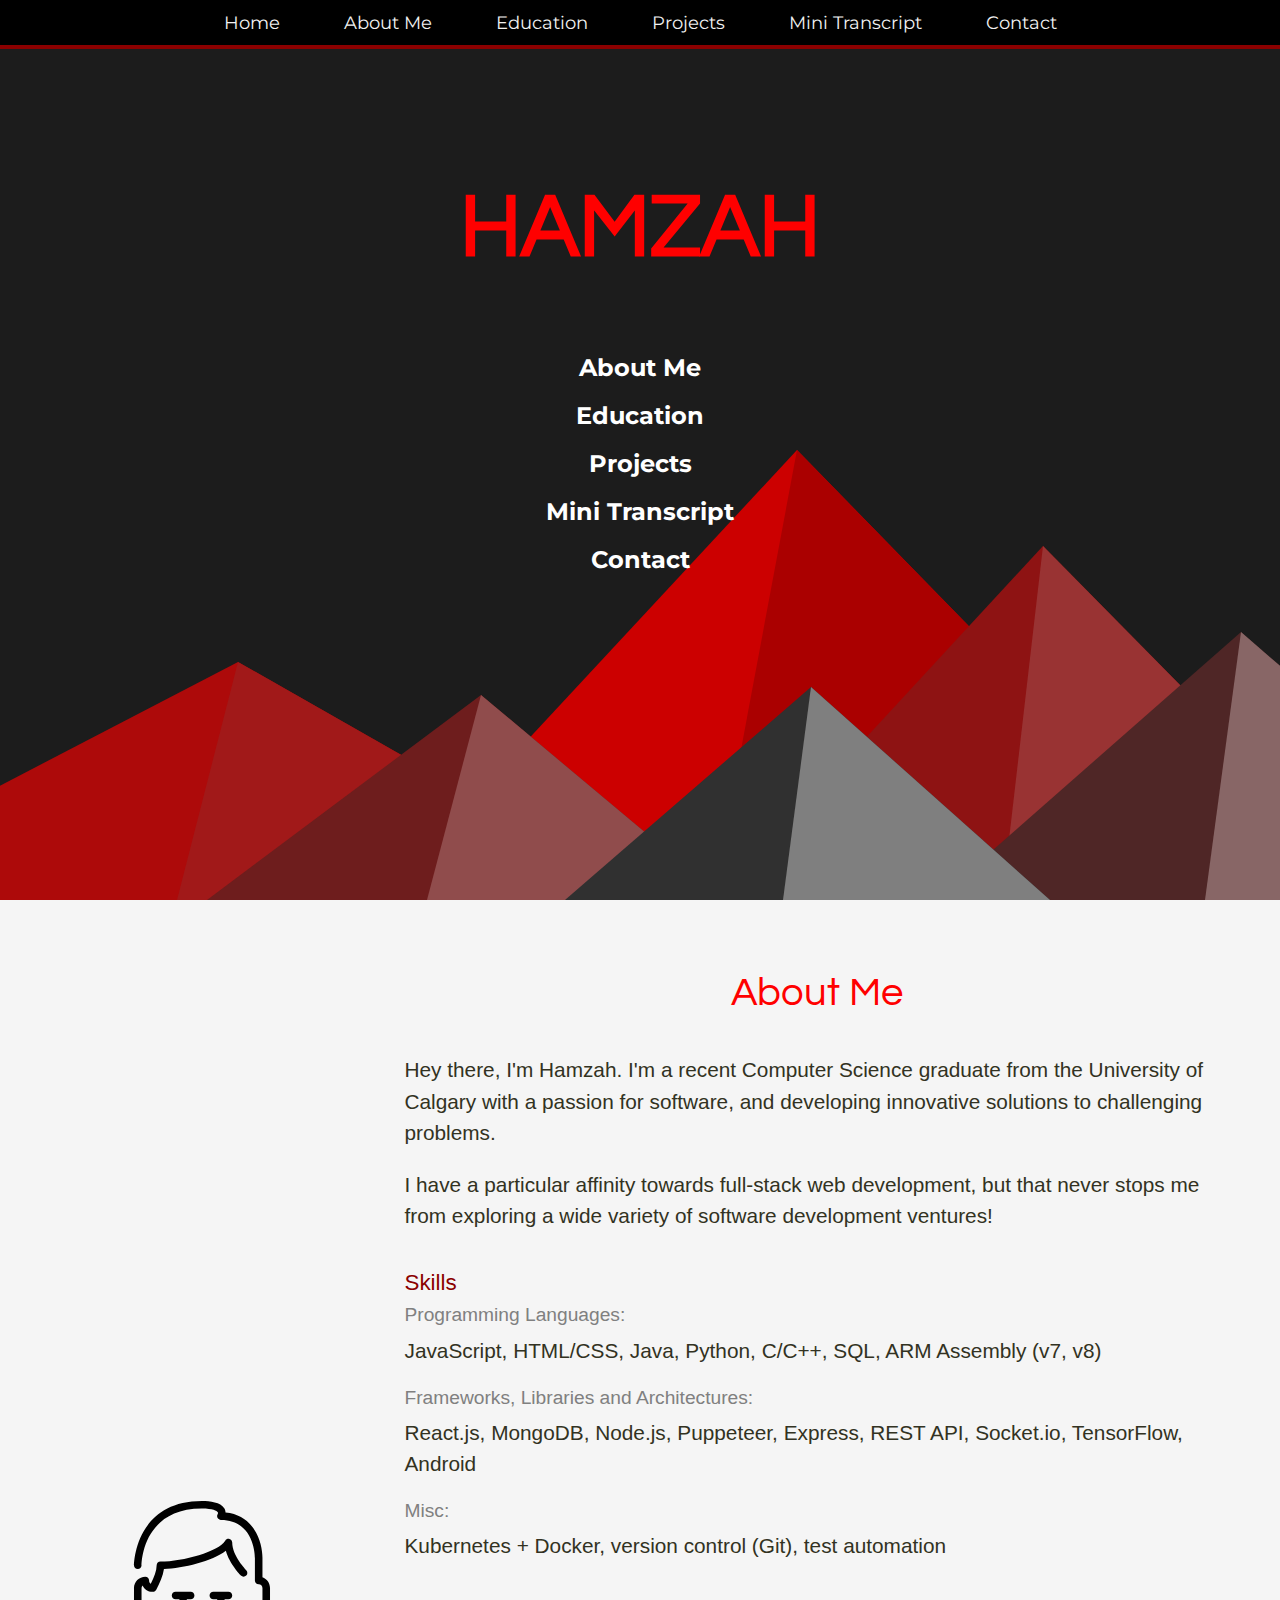
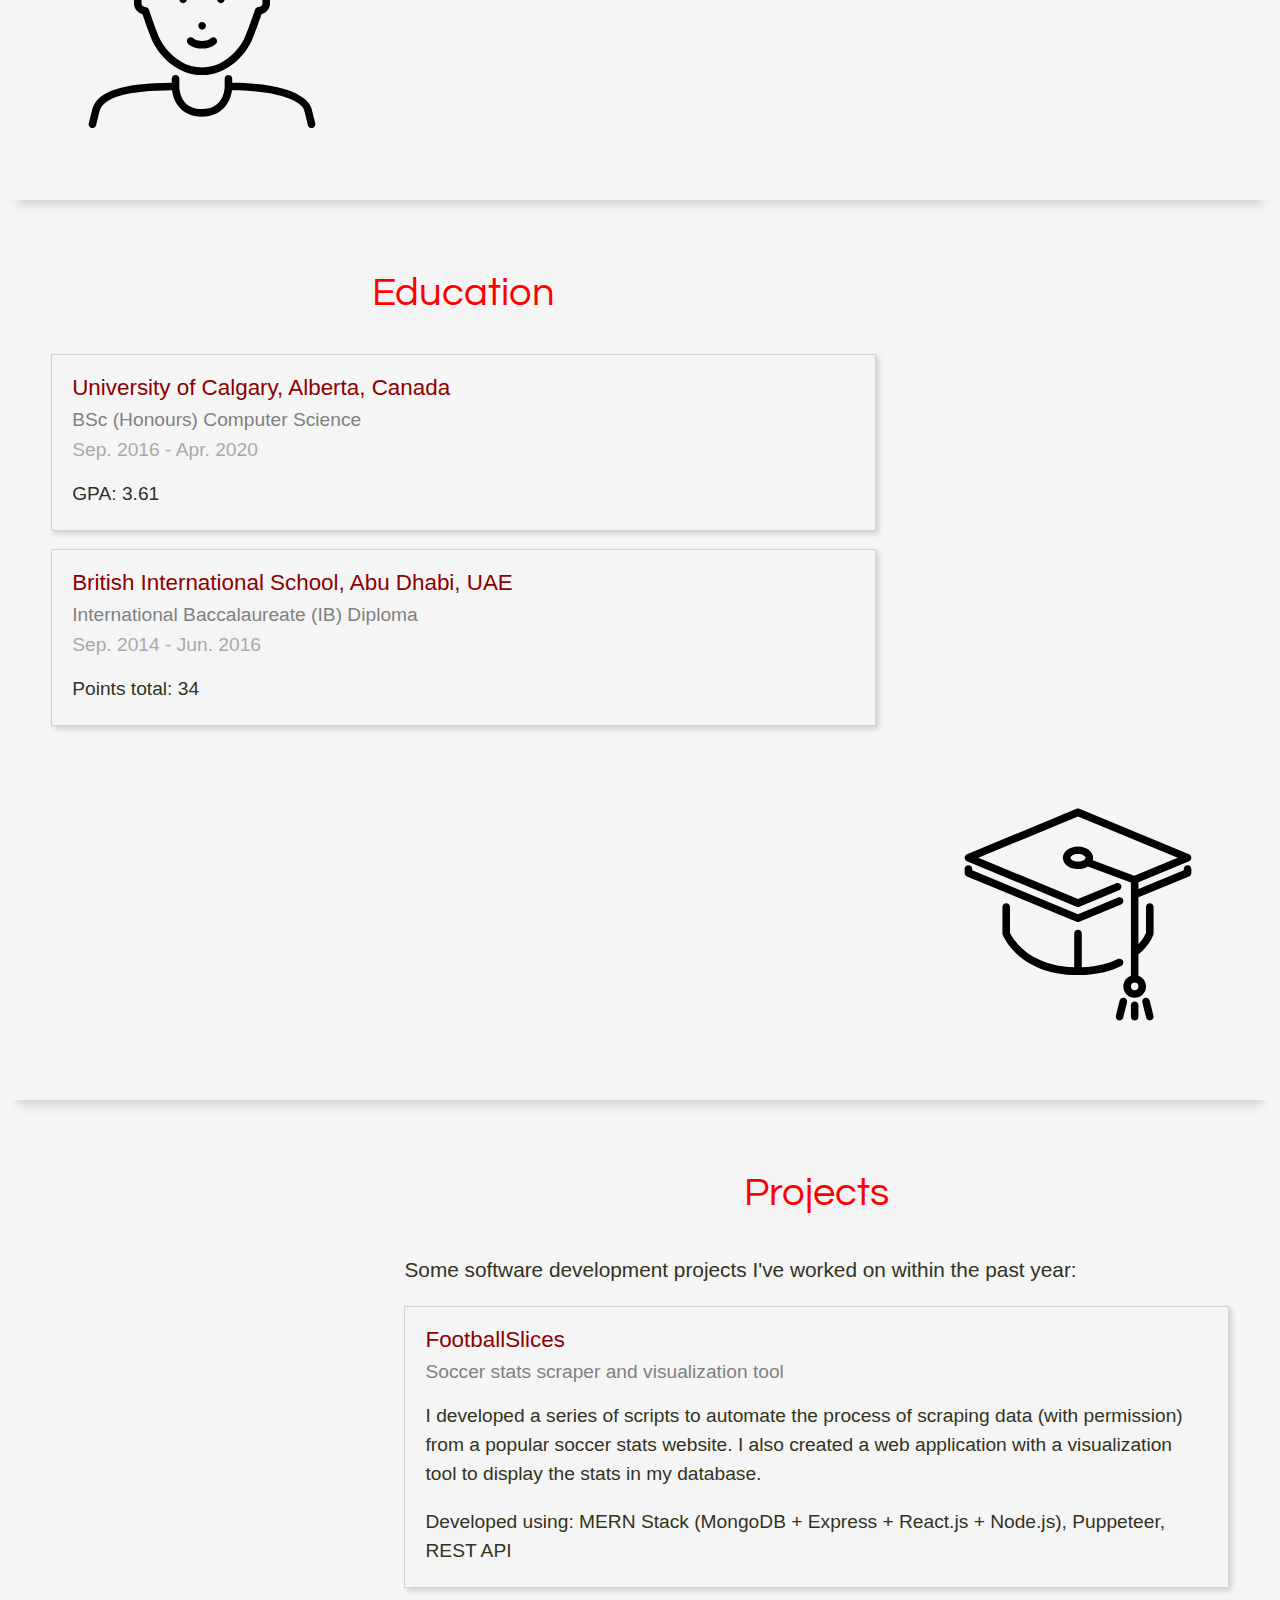
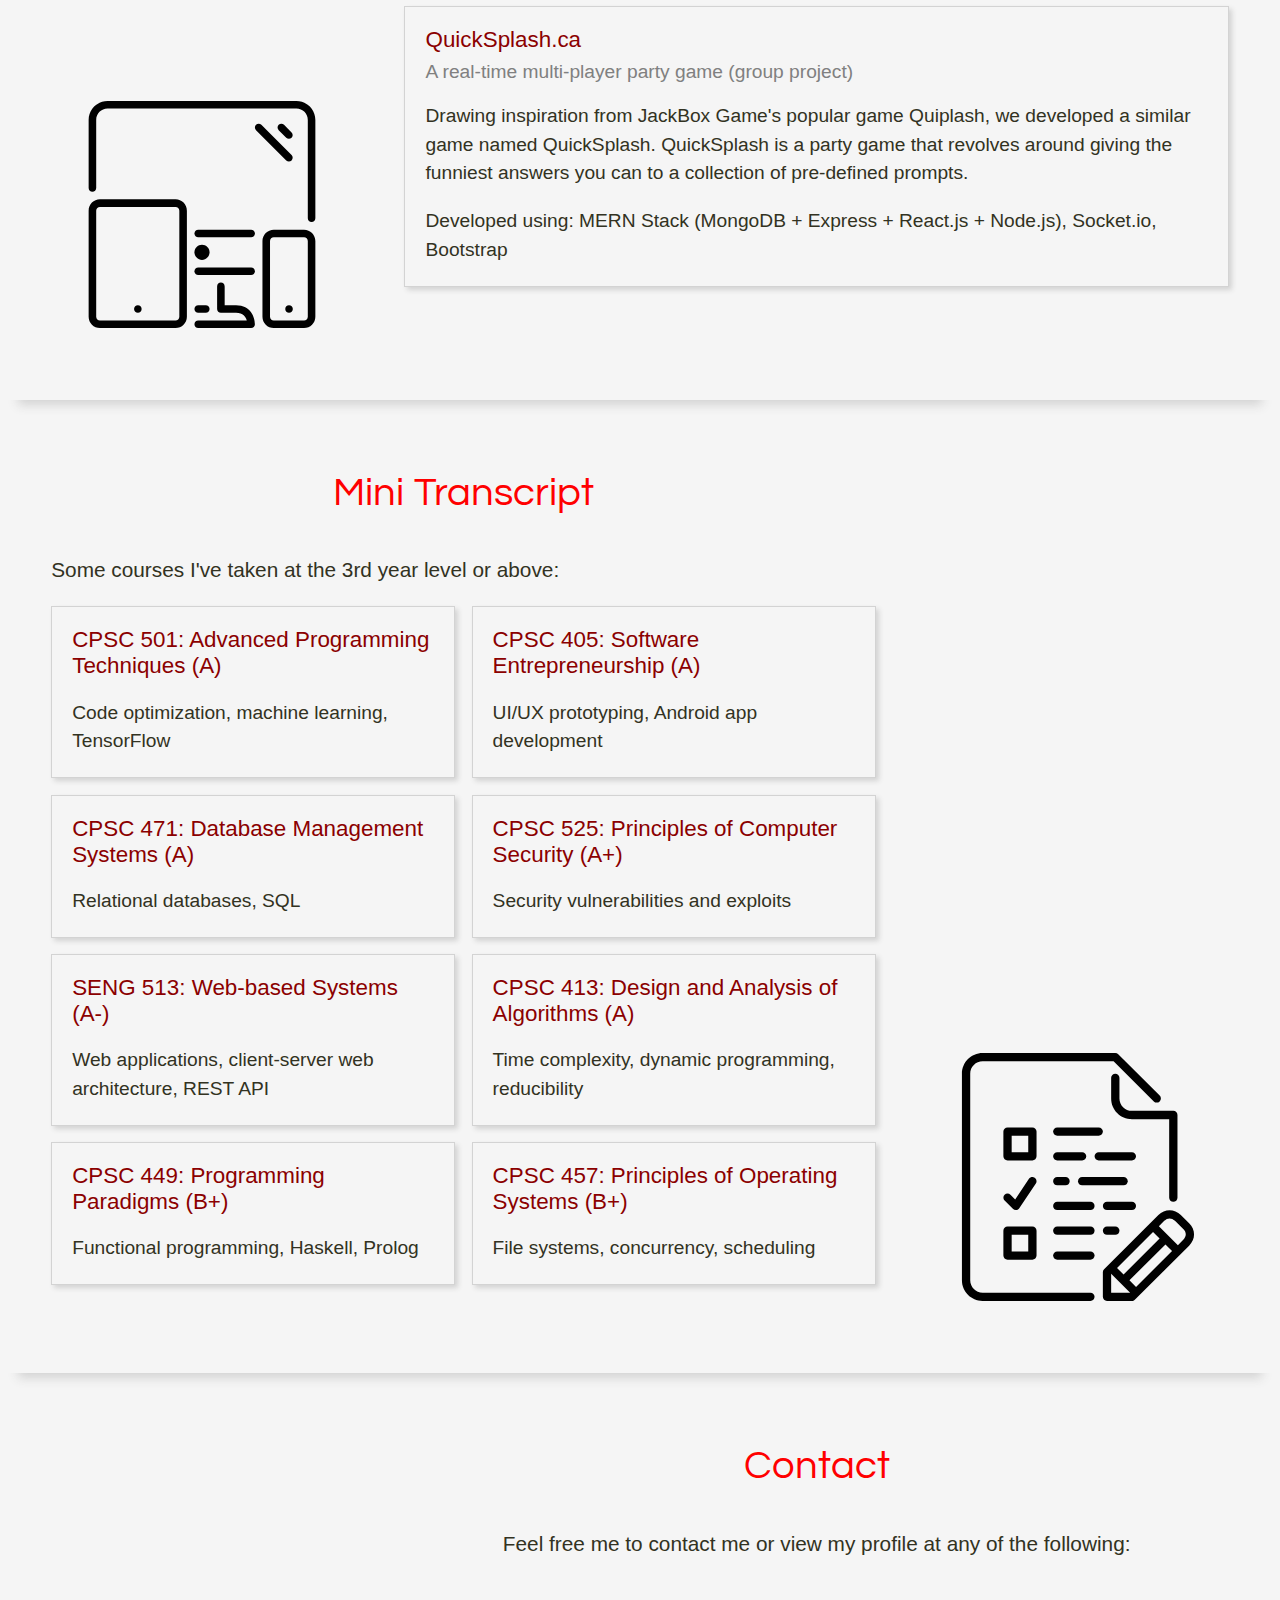
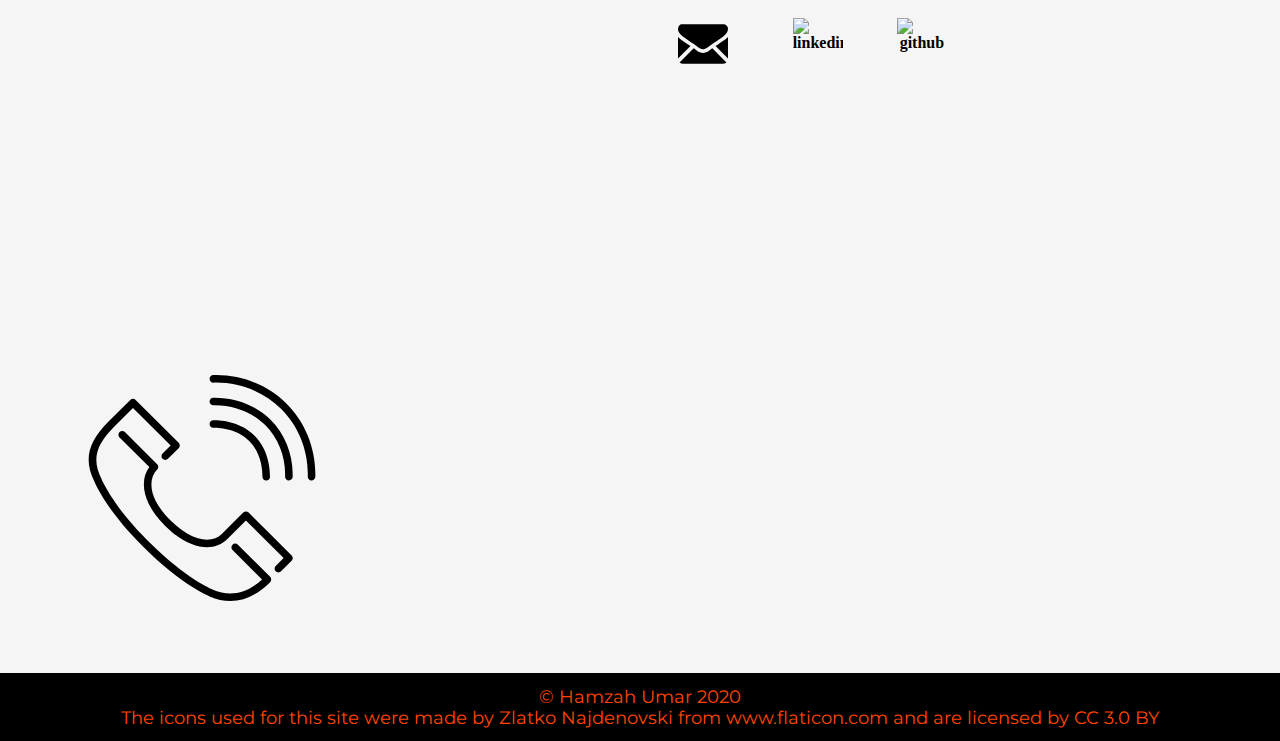
==== commit 773dc84b: "Update index.html" ====
--- a/index.html
+++ b/index.html
@@ -75,7 +75,7 @@
                 <div class="box">
                     <h3>University of Calgary, Alberta, Canada</h3>
                     <h4>BSc (Honours) Computer Science</h4>
-                    <h5>Sep. 2016 - present</h5>
+                    <h5>Sep. 2016 - Apr. 2020</h5>
                     <p>
                         GPA: 3.61
                     </p>
